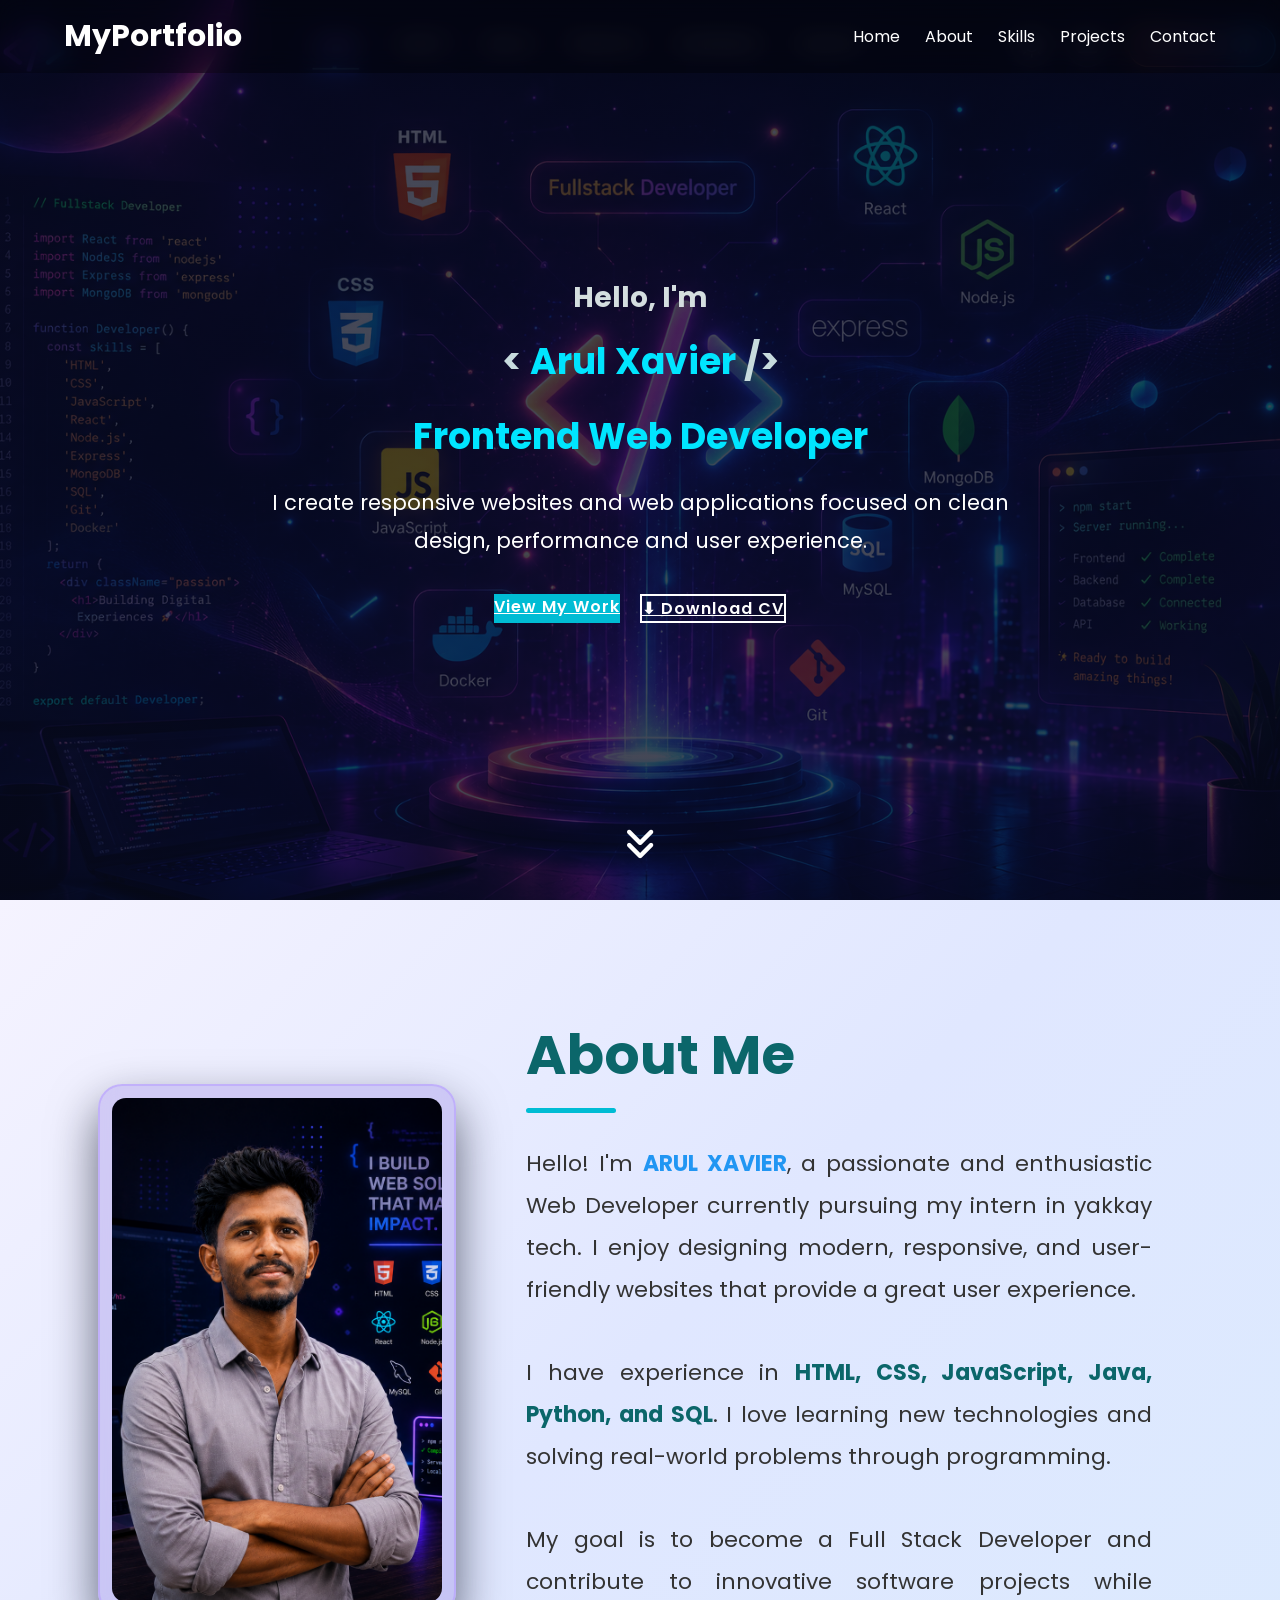
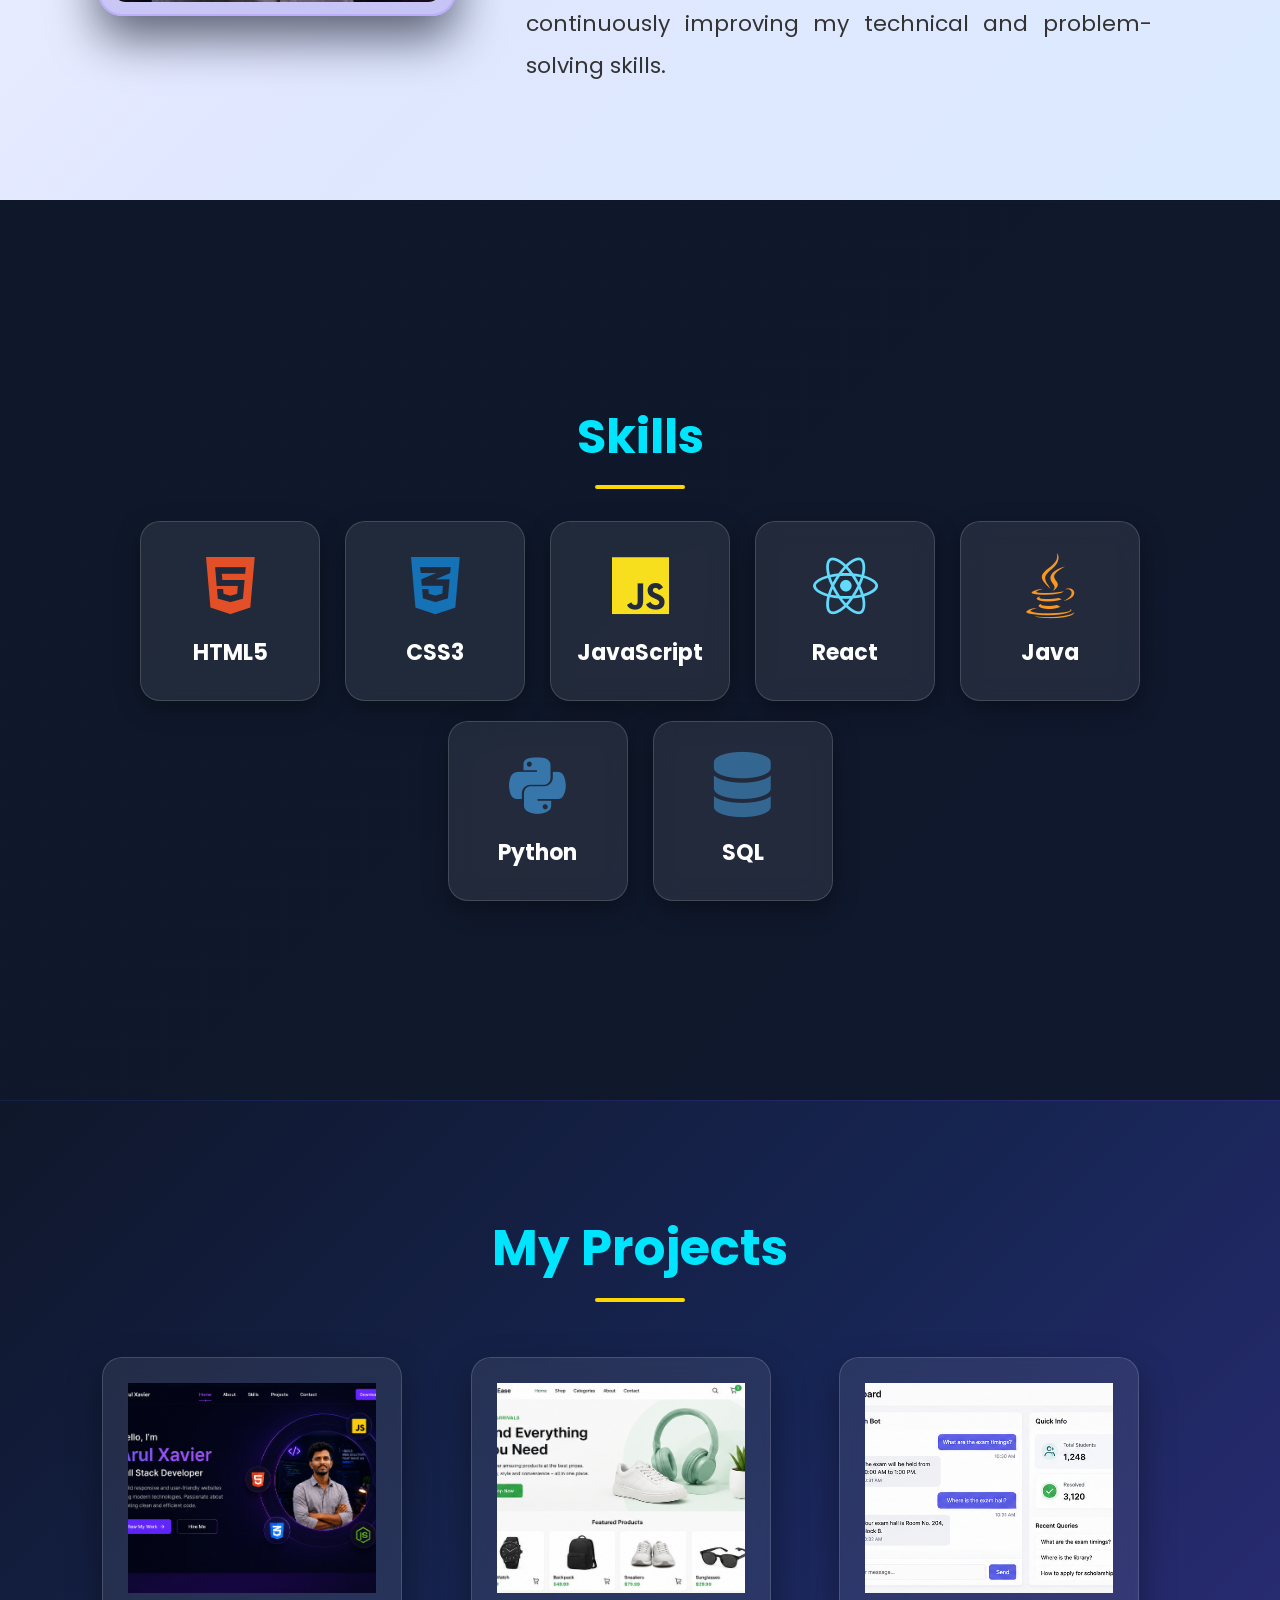
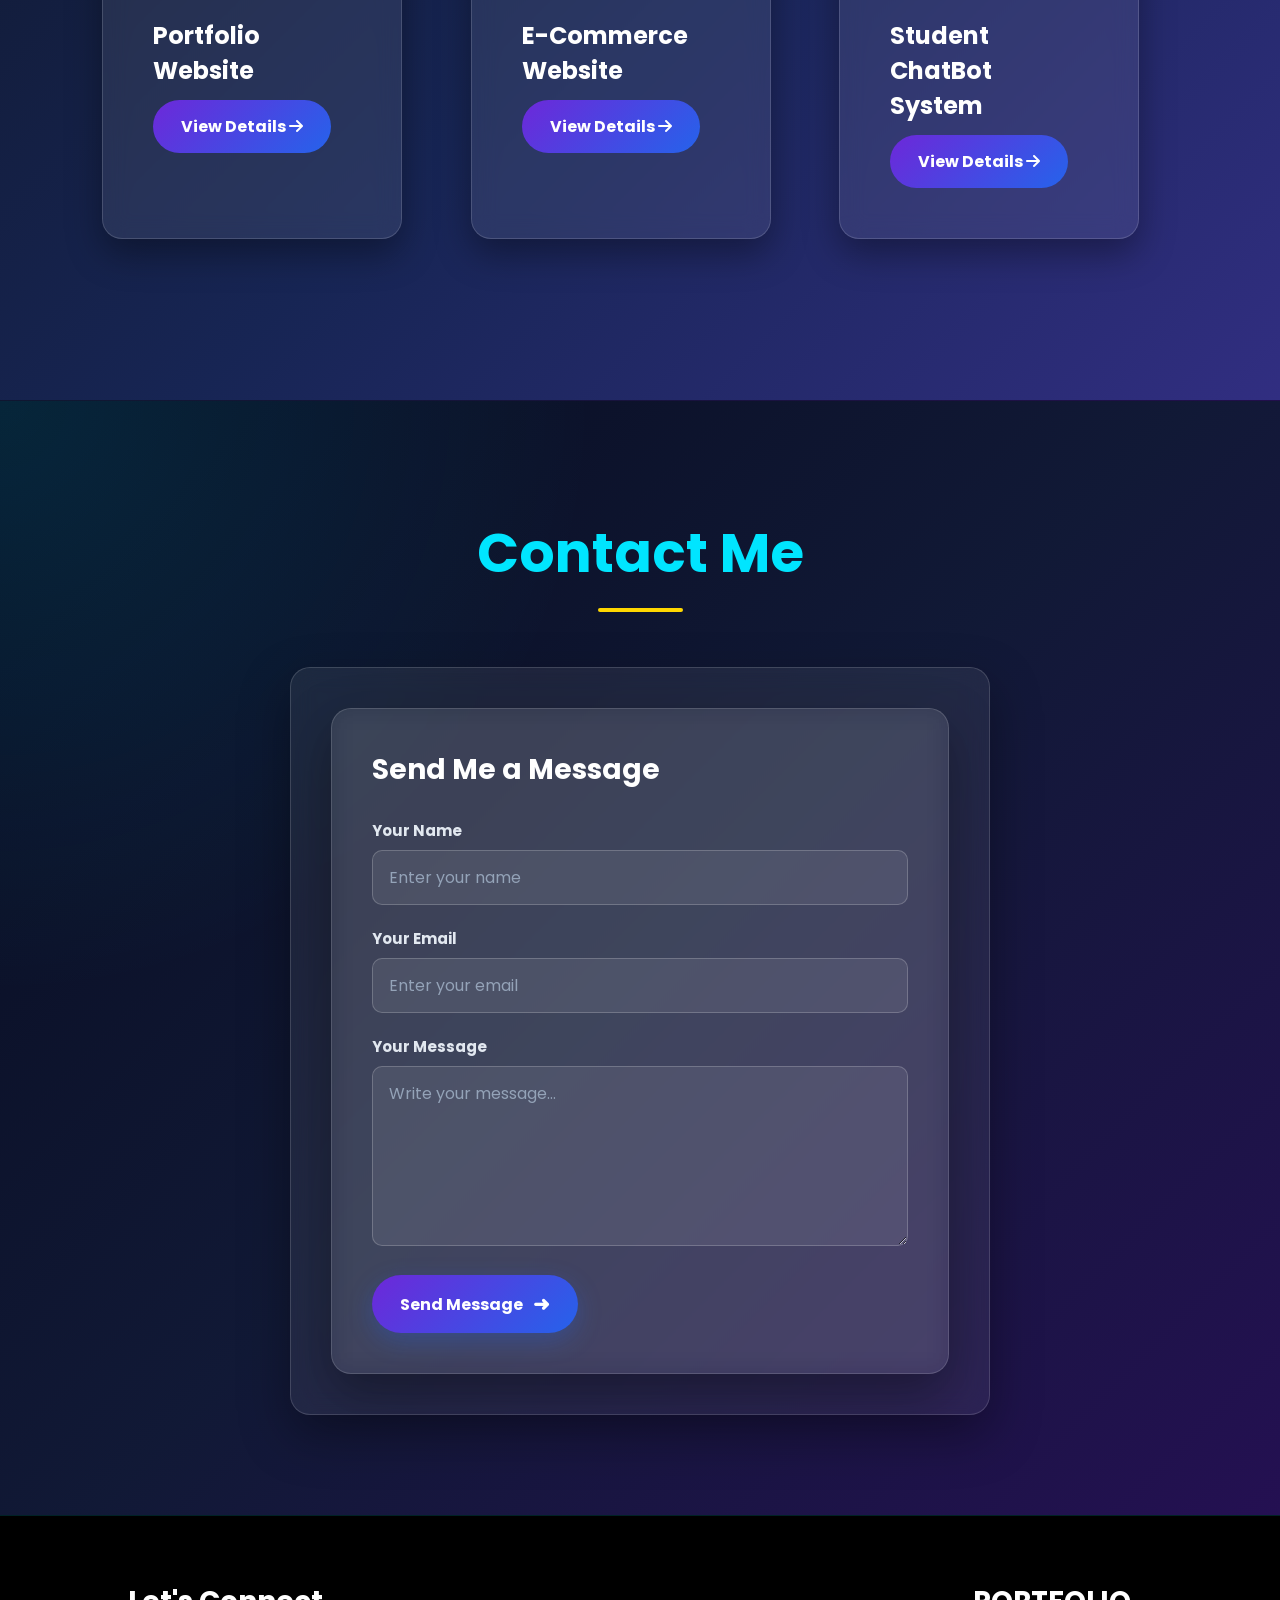
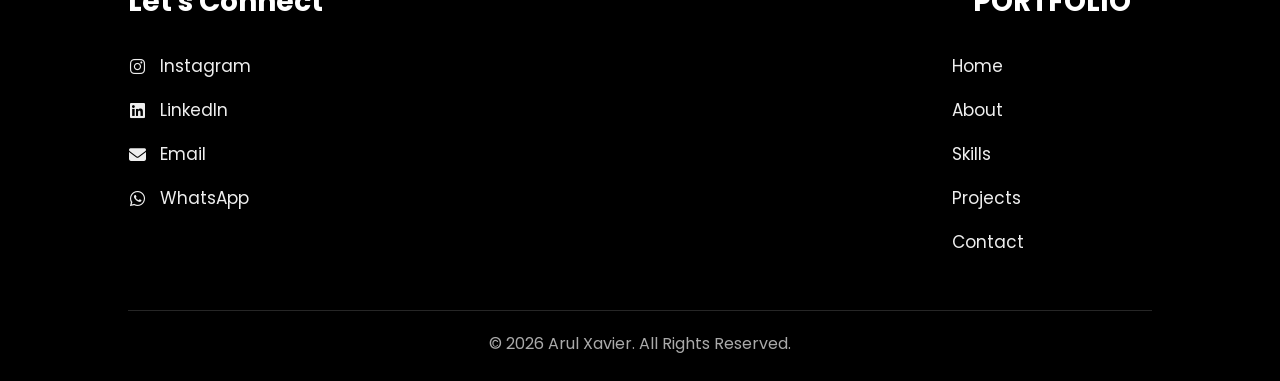
==== index.html @ b2070d29 "Update portfolio pages and homepage" ====
<!DOCTYPE html>
<html lang="en">
<head>
    <meta charset="UTF-8">
    <meta name="viewport" content="width=device-width, initial-scale=1.0">
    <title>My Portfolio</title>
    <link rel="stylesheet" href="style.css">
    <link rel="preconnect" href="https://fonts.googleapis.com">
<link rel="preconnect" href="https://fonts.gstatic.com" crossorigin>

<link href="https://fonts.googleapis.com/css2?family=Poppins:wght@300;400;500;600;700&display=swap" rel="stylesheet">
<link rel="stylesheet"
href="https://cdnjs.cloudflare.com/ajax/libs/font-awesome/6.6.0/css/all.min.css">
<link rel="stylesheet"
href="https://cdnjs.cloudflare.com/ajax/libs/font-awesome/6.6.0/css/all.min.css">
</head>
<body>

    <!-- Navigation -->
    <header>
        <nav>
            <h2 class="logo">MyPortfolio</h2>
            <button class="menu-toggle" type="button" aria-label="Open navigation menu" aria-expanded="false" aria-controls="nav-menu">
                <span></span><span></span><span></span>
            </button>
            <ul id="nav-menu">
                <li><a href="#home">Home</a></li>
                <li><a href="#about">About</a></li>
                <li><a href="#skills">Skills</a></li>
                <li><a href="#projects">Projects</a></li>
                <li><a href="#contact">Contact</a></li>
            </ul> </nav>
    
    </header>

    <!-- Home -->
    <section id="home" class="hero">
        <div class="hero-text">
            <h4> Hello, I'm</h4>

<h2 class="logo">
    <span>&lt;</span> Arul Xavier <span>/&gt;</span>
</h2>

<h2>
Frontend Web Developer
</h2>

<p class="description">
I create responsive websites and web applications
focused on clean design, performance and user
experience.
</p>
            
            <div class="hero-actions">
                <a href="#projects" class="btn">View My Work</a>

             <a href="resume.pdf" class="btn btn-outline" download="ARULRESUME.pdf">
    ⬇ Download CV
</a>
            <!-- <i class="fa-solid fa-download"></i> Download CV -->
            </div>
        </div>
    <!-- <div class="hero-image">
        <div class="profile-card">
            <img src="images/web profile.png.png" alt="Portrait of Arul Xavier A">
        </div> -->
          <!-- <div class="social-icons">
            <a href="#">GitHub</a>
            <a href="#">LinkedIn</a>
            <a href="#">Email</a>
        </div> -->
    </div>
    <div class="scroll">
<i class="fa-solid fa-angles-down"></i>
</div>
    </section>

    <!-- About -->
    <section id="about" class="about">

    <div class="about-container">

        <div class="about-image">
            <div class="profile-card">
                <img src="images/webprofile.png" alt="Portrait of Arul Xavier A">
            </div>
        </div>

        <div class="about-content">

            <h2>About Me</h2>

            <p>
                Hello! I'm <strong>ARUL XAVIER</strong>, a passionate and enthusiastic
                Web Developer currently pursuing my intern in yakkay tech. I enjoy designing
                modern, responsive, and user-friendly websites that provide a
                great user experience.

                <br><br>

                I have experience in <span>HTML, CSS, JavaScript, Java, Python,
                and SQL</span>. I love learning new technologies and solving
                real-world problems through programming.

                <br><br>

                My goal is to become a Full Stack Developer and contribute to
                innovative software projects while continuously improving my
                technical and problem-solving skills.
            </p>

        </div>

    </div>

</section>

    <!-- Skills -->
    <section id="skills" class="section">
        <h2>Skills</h2>
        <div class="cards">

    <div class="card">
        <i class="fa-brands fa-html5"></i>
        <h3>HTML5</h3>
    </div>

    <div class="card">
        <i class="fa-brands fa-css3-alt"></i>
        <h3>CSS3</h3>
    </div>

    <div class="card">
        <i class="fa-brands fa-js"></i>
        <h3>JavaScript</h3>
    </div>

    <div class="card">
        <i class="fa-brands fa-react"></i>
        <h3>React</h3>
    </div>

    <div class="card">
        <i class="fa-brands fa-java"></i>
        <h3>Java</h3>
    </div>

    <div class="card">
        <i class="fa-brands fa-python"></i>
        <h3>Python</h3>
    </div>

    <div class="card">
        <i class="fa-solid fa-database"></i>
        <h3>SQL</h3>
    </div>

</div>
    </section>

    <!-- ==========================
     PROJECTS SECTION
========================== -->

<section id="projects" class="projects-section">

    <div class="projects-heading">
        <h2>My Projects</h2>

        <!-- <p>
            Here are some of the projects I have created while
            developing my technical and problem-solving skills.
        </p> -->
    </div>


    <div class="project-container">


        <!-- ==================
             PROJECT 1
        =================== -->

        <div class="project-card">

            <div class="project-image">
                <img src="images/portfolio.png"
                     alt="Portfolio Website">
            </div>

            <div class="project-content">

                <h3>Portfolio Website</h3>

                <!-- <p>
                    A modern responsive personal portfolio
                    website designed to showcase my skills,
                    projects and professional profile.
                </p>

                <div class="project-tech">
                    <span>HTML</span>
                    <span>CSS</span>
                    <span>JavaScript</span>
                    <span>React</span>
                </div> -->

                <a href="projectportfolio.html" class="project-btn">
                    View Details
                    <i class="fa-solid fa-arrow-right"></i>
                </a>

            </div>

        </div>


        <!-- ==================
             PROJECT 2
        =================== -->

        <div class="project-card">

            <div class="project-image">
                <img src="images/ecommerce.png"
                     alt="E-Commerce Website">
            </div>

            <div class="project-content">

                <h3>E-Commerce Website</h3>

                <!-- <p>
                    A responsive online shopping website
                    with product listings, shopping cart
                    functionality and a modern interface.
                </p>

                <div class="project-tech">
                    <span>HTML</span>
                    <span>CSS</span>
                    <span>JavaScript</span>
                    <span>React</span>
                </div> -->

                <a href="projectecommerce.html" class="project-btn">
                    View Details
                    <i class="fa-solid fa-arrow-right"></i>
                </a>

            </div>

        </div>


        <!-- ==================
             PROJECT 3
        =================== -->

        <div class="project-card">

            <div class="project-image">
                <img src="images/studentbot.png"
                     alt="Student ChatBot System">
            </div>

            <div class="project-content">

                <h3>Student ChatBot System</h3>

                <!-- <p>
                    A chatbot system designed to help students
                    quickly access academic information and
                    frequently asked questions.
                </p>

                <div class="project-tech">
                    <span>Java</span>
                    <span>Python</span>
                    <span>SQL</span>
                </div> -->

                <a href="projectstubot.html" class="project-btn">
                    View Details
                    <i class="fa-solid fa-arrow-right"></i>
                </a>

            </div>

        </div>

    </div>

</section>


    <!-- Contact -->
    <!-- ==========================
     CONTACT SECTION
========================== -->

<section id="contact" class="contact-section">

    <div class="contact-heading">

        <h2>Contact Me</h2>

        <!-- <p>
            Have a project idea or want to work together?
            Feel free to send me a message.
        </p> -->

    </div>


    <div class="contact-container">

        <!-- Contact Form -->

        <div class="contact-form">

            <form id="contact-form" class="contact-form" action="https://formspree.io/f/myegwkva" method="POST">

            <h3>Send Me a Message</h3>

            
                <div class="form-group">

                    <label for="name">Your Name</label>

                    <input
                        type="text"
                        id="name"
                        name="name"
                        placeholder="Enter your name"
                        required
                    >

                </div>


                <div class="form-group">

                    <label for="email">Your Email</label>

                    <input
                        type="email"
                        id="email"
                        name="email"
                        placeholder="Enter your email"
                        required
                    >

                </div>


                <div class="form-group">

                    <label for="message">Your Message</label>

                    <textarea
                        id="message"
                        name="message"
                        rows="6"
                        placeholder="Write your message..."
                        required
                    ></textarea>

                </div>


                <button
                    type="submit"
                    class="submit-btn"
                >
                    Send Message
                    <span>➜</span>
                </button>

                <p id="form-status" class="form-status" role="status" aria-live="polite"></p>
            </form>

        </div>


        <!-- Contact Information -->

        <!-- <div class="contact-info">

            <h3>Let's Connect</h3>

            <p>
                I'm always interested in hearing about new
                projects, opportunities and ideas.
            </p>


            <div class="contact-item">

                <div class="contact-icon">
                    ✉
                </div>

                <div>
                    <h4>Email</h4>
                    <a href="mailto:arulx503@gmail.com">
                        arulx503@gmail.com
                    </a>
                </div>

            </div>


            <div class="contact-item">

                <div class="contact-icon">
                    ☎
                </div>

                <div>
                    <h4>Phone</h4>
                    <a href="tel:+916374975254">
                        +91 6374975254
                    </a>
                </div>

            </div>


            <div class="contact-item">

                <div class="contact-icon">
                    📍
                </div>

                <div>
                    <h4>Location</h4>
                    <p>Puducherry, India</p>
                </div>

            </div>


            <div class="contact-social">

                <h4>Follow Me</h4>

                <div class="social-links">

                    <a href="#" aria-label="LinkedIn">
                        LinkedIn
                    </a>

                    <a href="#" aria-label="GitHub">
                        GitHub
                    </a>

                </div> -->

            </div>

        </div>

    </div>

</section>

   <!-- ==========================
     FOOTER
========================== -->

<!-- ==========================
     FOOTER
=========================== -->

<footer class="main-footer">

    <div class="footer-container">

        <!-- Social Links -->

        <div class="footer-column">

            <h2>Let's Connect</h2>

            <a href="https://instagram.com/arul_x_" target="_blank">
                <i class="fa-brands fa-instagram"></i>
                Instagram
            </a>

            <a href="https://linkedin.com/" target="_blank">
                <i class="fa-brands fa-linkedin"></i>
                LinkedIn
            </a>

            <a href="mailto:arulx503@gmail.com">
                <i class="fa-solid fa-envelope"></i>
                Email
            </a>

            <a href="https://wa.me/916374975254" target="_blank">
                <i class="fa-brands fa-whatsapp"></i>
                WhatsApp
            </a>

        </div>


        <!-- Footer Navigation -->

        <div class="footer-column footer-navigation">

            <h2>PORTFOLIO</h2>

            <a href="index.html">
                Home
            </a>

            <a href="index.html#about">
                About
            </a>

            <a href="index.html#skills">
                Skills
            </a>

            <a href="index.html#projects">
                Projects
            </a>

            <a href="index.html#contact">
                Contact
            </a>

        </div>

    </div>


    <!-- Copyright -->

    <div class="footer-bottom">

        <p>
            © 2026 Arul Xavier. All Rights Reserved.
        </p>

    </div>

</footer>

    <script>
        const menuButton = document.querySelector('.menu-toggle');
        const navMenu = document.querySelector('#nav-menu');

        menuButton.addEventListener('click', () => {
            const isOpen = navMenu.classList.toggle('is-open');
            menuButton.classList.toggle('is-open', isOpen);
            menuButton.setAttribute('aria-expanded', isOpen);
            menuButton.setAttribute('aria-label', isOpen ? 'Close navigation menu' : 'Open navigation menu');
        });

        navMenu.querySelectorAll('a').forEach(link => link.addEventListener('click', () => {
            navMenu.classList.remove('is-open');
            menuButton.classList.remove('is-open');
            menuButton.setAttribute('aria-expanded', 'false');
            menuButton.setAttribute('aria-label', 'Open navigation menu');
        }));

        const contactForm = document.querySelector('#contact-form');
        const formStatus = document.querySelector('#form-status');

        contactForm.addEventListener('submit', async (event) => {
            event.preventDefault();
            const submitButton = contactForm.querySelector('button[type="submit"]');
            const originalButtonText = submitButton.innerHTML;
            submitButton.disabled = true;
            submitButton.textContent = 'Sending...';
            formStatus.textContent = '';

            try {
                const response = await fetch(contactForm.action, {
                    method: 'POST',
                    body: new FormData(contactForm),
                    headers: { Accept: 'application/json' }
                });

                if (!response.ok) throw new Error('Message could not be sent.');
                contactForm.reset();
                formStatus.textContent = 'Thanks! Your message has been sent.';
            } catch (error) {
                formStatus.textContent = 'Unable to send your message. Please try again.';
            } finally {
                submitButton.disabled = false;
                submitButton.innerHTML = originalButtonText;
            }
        });
    </script>
    
</body>
</html>
---- style.css ----
* {
    margin: 0;
    padding: 0;
    box-sizing: border-box;
    font-family: 'Poppins', sans-serif;
}

html {
    scroll-behavior: smooth;
}

html,
body{
    width:100%;
    overflow-x:hidden;
}

body{
    background:#f4f4f4;
    color:#4d4b4b;
}

/* =======================
   Navigation
======================= */

header {
    position: fixed;
    width: 100%;
    top: 0;
    z-index: 1000;
    background: rgba(0, 0, 0, .35);
    backdrop-filter: blur(12px);
}

nav {
    width: min(90%, 1200px);
    min-height: 72px;
    margin: auto;
    padding: 14px 0;
    display: flex;
    justify-content: space-between;
    align-items: center;
    gap: 24px;
}

.logo{
    font-size:30px;
    color:white;
    font-weight:700;
}

.logo span{
    color:#c7dbdd;
}

nav ul {
    list-style: none;
    display: flex;
    flex-wrap: wrap;
    justify-content: flex-end;
    gap: 10px 25px;
}
/* nav ul li a{

position:relative;

}
nav ul li a::after{

content:"";

position:absolute;

bottom:-5px;

left:0;

width:0;

height:2px;

background:#00E5FF;

transition:.3s;

}nav ul li a:hover::after{

width:100%;

} */

 nav ul li a {
    color: white;
    text-decoration: none;
    transition: .3s;
}

nav ul li a:hover {
    color: #12cae2;
} 

.menu-toggle {
    display: none;
    border: 0;
    background: transparent;
    cursor: pointer;
    padding: 8px;
}

.menu-toggle span {
    display: block;
    width: 25px;
    height: 2px;
    margin: 5px;
    background: white;
    transition: .3s;
}

/* =======================
   Hero Section
======================= */

/* .hero {
    min-height: 100vh;
    display: flex;
    justify-content: space-between;
    align-items: center;
    gap: clamp(36px, 7vw, 100px);
    padding: 120px 10% 70px;
    background: linear-gradient(135deg, #090b2c,#1b1f5d,#512b88,#8b5cf6);
    color: white;
} */
 .hero{
    min-height:100vh;
    display:flex;
    justify-content:center;
    align-items:center;
    text-align:center;
    padding:120px 10%;
    color:white;

    background:
        linear-gradient(rgba(7,11,31,.75), rgba(7,11,31,.75)),
        url("images/codingbg.png");

    background-size:cover;
    background-position:center;
    background-repeat:no-repeat;
}

.hero-text {
    max-width:900px;
    margin:auto;
}

.hero h4{
    font-size:28px;
    margin-bottom:15px;
    color:#d4dedf;
}

.hero h1{
    font-size:72px;
    font-weight:700;
     line-height:1.2;
    margin-bottom:15px;
}

.hero h1 span{
    color:#FFD700;
}

.hero h2{
    font-size:36px;
    margin-bottom:20px;
    color:#00E5FF;
}

.description{
     max-width:750px;
    margin:auto;
    font-size:21px;
    line-height:1.8;
    margin-bottom:35px;
}
.hero-actions{
    display:flex;
    justify-content:center;
    gap:20px;
    flex-wrap:wrap;
}

@media (max-width:768px){

.hero{
    padding:120px 8% 70px;
}

.hero h1{
    font-size:52px;
}

.hero h2{
    font-size:28px;
}

.description{
    font-size:18px;
    max-width:600px;
}

}
@media (max-width:480px){

.hero{
    min-height:100vh;
    padding:110px 20px 50px;
    text-align:center;
}

.hero-text{
    width:100%;
}

.hero h4{
    font-size:18px;
}

.hero h1{
    font-size:38px;
    line-height:1.3;
}

.hero h2{
    font-size:22px;
}

.description{
    font-size:16px;
    line-height:1.7;
    margin-bottom:30px;
}

.hero-actions{
    flex-direction:column;
    align-items:center;
    gap:15px;
}

.hero-actions .btn{
    width:220px;
    text-align:center;
}

}
@media (max-width:360px){

.hero h1{
    font-size:32px;
}

.hero h2{
    font-size:20px;
}

.description{
    font-size:15px;
}

.hero-actions .btn{
    width:200px;
    font-size:15px;
    padding:12px 18px;
}

}
/* =======================
   Buttons
======================= */

.hero-actions{
    display:flex;
    justify-content:center;
    gap:20px;
    flex-wrap:wrap;
    margin-top:30px;
}
.btn{

background:#00BCD4;

color:white;

border:none;

font-weight:600;

letter-spacing:1px;

}

.btn:hover{

background:#00E5FF;

transform:translateY(-6px);

box-shadow:0 15px 30px rgba(0,229,255,.4);

}

.btn-outline {
    background: transparent;
    border: 2px solid white;
    color: white;
}

.btn-outline:hover {
    background: white;
    color: #0b666a;
}

/* =======================
   Hero Image
======================= */
 
.hero-image {
    flex: 1 1 360px;
    display: flex;
    flex-direction: column;
    justify-content: center;
    align-items: center;
    gap: 24px;
}

.profile-card {
    width: min(420px, 34vw);
    aspect-ratio: 1;
    padding: 12px;
    border-radius: 24px;
    background: rgba(255, 255, 255, .3);
    border: 2px solid rgba(255, 255, 255, .08);
    box-shadow: 0 20px 40px rgba(0, 0, 0, .4);
    animation: float 4s ease-in-out infinite;
    backdrop-filter:blur(10px);
}

/* Taller portrait cards on desktop; mobile keeps the original square layout. */
@media (min-width: 769px) {
    .profile-card {
        width: min(420px, 31vw);
        aspect-ratio: 4 / 5;
        background: rgba(104, 75, 210, .22);
        border-color: rgba(179, 151, 255, .5);
        box-shadow: 0 22px 48px rgba(3, 6, 24, .6);
    }

    .about .about-image .profile-card {
        width: min(370px, 28vw);
        margin-left: -30px;
    }
}

.hero-image img {
    width: 100%;
    height: 100%;
    display: block;
    object-fit: cover;
    border-radius: 14px;
    transition: .4s;
}

.hero-image img:hover {
    transform: scale(1.03);
}

@keyframes float {

    0%,
    100% {
        transform: translateY(0);
    }

    50% {
        transform: translateY(-12px);
    }
}

/* =======================
   Social Icons
======================= */

.social-icons {
    display: flex;
    flex-wrap: wrap;
    justify-content: center;
    gap: 16px 25px;
}

.social-icons a {
    color: white;
    text-decoration: none;
    font-weight: bold;
}

.social-icons a:hover {
    color: #ffd700;
}

/* =======================
   Sections
======================= */

/* .section {
    width: min(80%, 1100px);
    min-height: 100vh;
    margin: auto;
    padding: 90px 0;
    display: flex;
    flex-direction: column;
    justify-content: center;
    align-items: center;
    text-align: center;
} */
 .section{
    width:100%;
    min-height:100vh;
    padding:90px 8%;
    display:flex;
    flex-direction:column;
    justify-content:center;
    align-items:center;
    text-align:center;
}
#skills,
#projects,
#contact {
    border-top: 1px solid rgba(0, 0, 0, 0.08);
}

/* .section h2 {
    margin-bottom: 30px;
    color: #2196f3;
    font-size: clamp(30px, 4vw, 36px);
} */
 .section h2 {
    font-size: 48px;
    color: #0B666A;
    margin-bottom: 20px;
    position: relative;
}

.section h2::after {
    content: "";
    width: 80px;
    height: 4px;
    background: #00BCD4;
    margin: 12px auto 0;
    display: block;
    border-radius: 10px;
}

.section>p {
    max-width: 750px;
    line-height: 1.7;
}
.scroll{

position:absolute;

bottom:30px;

left:50%;

transform:translateX(-50%);

font-size:35px;

color:white;

animation:move 2s infinite;

}

@keyframes move{

50%{

transform:translate(-50%,10px);

}

}

/* ===========================
        ABOUT SECTION
=========================== */
.about,
#skills,
#projects,
#contact{
    width:100%;
    overflow:hidden;
}
.about{
    min-height:100vh;
    background:linear-gradient(135deg,#f5f3ff,#e0e7ff,#dbeafe);
    display:flex;
    justify-content:center;
    align-items:center;
    padding:100px 10%;
}

.about-container{
    display:flex;
    gap:70px;
}
.about-container{
    display:flex;
    align-items:center;
    justify-content:space-between;
    gap:70px;
    max-width:1200px;
    width:100%;
}

.about-image .profile-card{
    width:min(300px, 80vw);
}

.about-image .profile-card img{
    width:100%;
    height:120%;
    display:block;
    object-fit:cover;
    border-radius:14px;
    transition:.4s;
}

.about-image .profile-card img:hover{
    transform:scale(1.05);
}

.about-content{
    flex:1;
}

.about-content h2{
    font-size:55px;
    color:#0B666A;
    margin-bottom:30px;
    position:relative;
}

.about-content h2::after{
    content:"";
    width:90px;
    height:5px;
    background:#00BCD4;
    display:block;
    margin-top:12px;
    border-radius:10px;
}

.about-content p{
    font-size:22px;
    line-height:1.9;
    color:#333;
    text-align:justify;
}

.about-content span{
    color:#0B666A;
    font-weight:bold;
}

.about-content strong{
    color:#2196F3;
}

@media(max-width:768px){

.about-container{
    flex-direction:column;
    text-align:center;
}

.about-image .profile-card{
    width:min(270px, 80vw);
}

.about-content h2{
    font-size:42px;
}

.about-content p{
    font-size:18px;
    text-align:center;
}

}
/* =======================
   Skills
======================= */
#skills{
    background:
        linear-gradient(rgba(15,23,42,.95),rgba(15,23,42,.95)),
        linear-gradient(rgba(255,255,255,.05) 1px, transparent 1px),
        linear-gradient(90deg, rgba(255,255,255,.05) 1px, transparent 1px),
        linear-gradient(135deg,#0F172A,#1E293B,#312E81);

    background-size:
        cover,
        40px 40px,
        40px 40px,
        cover;
}
#skills h2{
    color:#00E5FF;
    font-size:48px;
    margin-bottom:20px;
}

#skills h2::after{
    content:"";
    width:90px;
    height:4px;
    background:#FFD700;
    display:block;
    margin:12px auto;
    border-radius:10px;
}
.cards {
    display: flex;
    justify-content: center;
    flex-wrap: wrap;
    gap: 20px 25px;
}

.card{
    width:180px;
    height:180px;
    background:rgba(255,255,255,0.08);
    backdrop-filter:blur(12px);
    border:1px solid rgba(255,255,255,0.15);
    border-radius:20px;
    display:flex;
    flex-direction:column;
    justify-content:center;
    align-items:center;
    transition:.4s;
    box-shadow:0 8px 25px rgba(0,0,0,.35);
}

.card i{
    font-size:65px;
    margin-bottom:18px;
}

.card h3{
    font-size:22px;
    color:white;
}

.fa-html5{
    color:#E34F26;
}

.fa-css3-alt{
    color:#1572B6;
}

.fa-js{
    color:#F7DF1E;
}

.fa-react{
    color:#61DAFB;
}

.fa-java{
    color:#f89820;
}

.fa-python{
    color:#3776AB;
}

.fa-database{
    color:#336791;
}

.card:hover{
    transform:translateY(-12px);
    background:#00BCD4;
    color:white;
    box-shadow:0 20px 40px rgba(0,229,255,.4);
}
/* =======================
   Projects
======================= */

.project-container {
    display: flex;
    justify-content: center;
    flex-wrap: wrap;
    gap: 20px 25px;
}

.project-card {
    width: min(300px, 100%);
    padding: 25px;
    background: white;
    border-radius: 10px;
    box-shadow: 0 5px 15px rgba(0, 0, 0, .1);
    transition: .3s;
}

.project-card:hover {
    transform: scale(1.04);
}

/* ==========================
   PROJECTS SECTION
========================== */

.projects-section {
    width: 100%;
    min-height: 100vh;
    padding: 110px 8%;
    background: linear-gradient(
        135deg,
        #0f172a,
        #172554,
        #312e81
    );
    color: white;
}


/* Heading */

.projects-heading {
    max-width: 750px;
    margin: 0 auto 55px;
    text-align: center;
}

.projects-heading h2 {
    font-size: 50px;
    color: #00e5ff;
    margin-bottom: 15px;
}

.projects-heading h2::after {
    content: "";
    display: block;
    width: 90px;
    height: 4px;
    background: #ffd700;
    margin: 12px auto;
    border-radius: 10px;
}

.projects-heading p {
    color: #cbd5e1;
    font-size: 18px;
    line-height: 1.8;
}


/* Project container */

.project-container {
    width: 100%;
    max-width: 1200px;
    margin: auto;

    display: grid;
    grid-template-columns: repeat(3, 1fr);

    gap: 30px;
}


/* Project Card */

.project-card {
    background: rgba(255, 255, 255, 0.08);

    border: 1px solid rgba(255, 255, 255, 0.15);

    border-radius: 20px;

    overflow: hidden;

    backdrop-filter: blur(12px);

    box-shadow:
        0 15px 35px rgba(0, 0, 0, 0.35);

    transition: 0.4s;
}

.project-card:hover {
    transform: translateY(-10px);

    border-color: #00e5ff;

    box-shadow:
        0 20px 45px rgba(0, 229, 255, 0.25);
}


/* Project Image */

.project-image {
    width: 100%;
    height: 210px;

    overflow: hidden;

    background: #070b1f;
}

.project-image img {
    width: 100%;
    height: 100%;

    display: block;

    object-fit: cover;

    transition: 0.5s;
}

.project-card:hover .project-image img {
    transform: scale(1.05);
}


/* Project Content */

.project-content {
    padding: 25px;
}

.project-content h3 {
    font-size: 24px;
    margin-bottom: 12px;
    color: white;
}

.project-content p {
    color: #cbd5e1;

    font-size: 15px;

    line-height: 1.7;

    margin-bottom: 18px;
}


/* Technology */

.project-tech {
    display: flex;
    flex-wrap: wrap;
    gap: 8px;

    margin-bottom: 22px;
}

.project-tech span {
    padding: 6px 12px;

    border-radius: 20px;

    background: rgba(0, 229, 255, 0.1);

    border: 1px solid rgba(0, 229, 255, 0.3);

    color: #00e5ff;

    font-size: 13px;

    font-weight: bold;
}


/* Details Button */

.details-btn {
    border: none;

    padding: 11px 20px;

    border-radius: 30px;

    background: #00bcd4;

    color: white;

    font-size: 15px;

    font-weight: bold;

    cursor: pointer;

    transition: 0.3s;

    display: inline-flex;

    align-items: center;

    gap: 8px;
}

.details-btn:hover {
    background: #00e5ff;

    transform: translateY(-3px);

    box-shadow:
        0 8px 20px rgba(0, 229, 255, 0.3);
}

/* ==========================
   PROJECT DETAILS POPUP
========================== */

.project-modal {
    display: none;

    position: fixed;

    inset: 0;

    z-index: 2000;

    background: rgba(0, 0, 0, 0.75);

    backdrop-filter: blur(8px);

    justify-content: center;

    align-items: center;

    padding: 20px;
}


/* Show popup */

.project-modal.active {
    display: flex;
}


/* Popup box */

.modal-content {
    position: relative;

    width: min(750px, 95%);

    max-height: 90vh;

    overflow-y: auto;

    background: #111827;

    color: white;

    border: 1px solid rgba(0, 229, 255, 0.3);

    border-radius: 20px;

    padding: 40px;

    box-shadow:
        0 25px 70px rgba(0, 0, 0, 0.6);

    animation: modalOpen 0.3s ease;
}


/* Animation */

@keyframes modalOpen {

    from {
        opacity: 0;
        transform: translateY(30px) scale(0.95);
    }

    to {
        opacity: 1;
        transform: translateY(0) scale(1);
    }

}


/* Close button */

.close-modal {
    position: absolute;

    top: 15px;
    right: 20px;

    width: 40px;
    height: 40px;

    border: none;

    border-radius: 50%;

    background: rgba(255, 255, 255, 0.1);

    color: white;

    font-size: 28px;

    cursor: pointer;

    transition: 0.3s;
}

.close-modal:hover {
    background: #ef4444;

    transform: rotate(90deg);
}


/* Modal heading */

.modal-content h2 {
    color: #00e5ff;

    font-size: 35px;

    margin-bottom: 20px;
}


/* Modal paragraphs */

.modal-content p {
    color: #cbd5e1;

    font-size: 17px;

    line-height: 1.8;

    margin-bottom: 20px;
}


/* Modal list */

.modal-content ul {
    margin: 15px 0 25px 20px;

    color: #cbd5e1;
}

.modal-content li {
    margin-bottom: 10px;
}


/* Modal technologies */

.modal-tech {
    display: flex;

    flex-wrap: wrap;

    gap: 10px;

    margin: 20px 0;
}

.modal-tech span {
    padding: 8px 15px;

    border-radius: 20px;

    background: #172554;

    border: 1px solid #00bcd4;

    color: #00e5ff;
}

/* ==========================
   PROJECT MOBILE
========================== */

@media (max-width: 900px) {

    .project-container {
        grid-template-columns: repeat(2, 1fr);
    }

}


@media (max-width: 600px) {

    .projects-section {
        width: 100%;
        padding: 90px 6%;
    }

    .projects-heading h2 {
        font-size: 38px;
    }

    .projects-heading p {
        font-size: 16px;
    }

    .project-container {
        grid-template-columns: 1fr;
    }

    .project-image {
        height: 200px;
    }

    .modal-content {
        width: 95%;
        padding: 30px 20px;
    }

    .modal-content h2 {
        font-size: 27px;
    }

    .modal-content p {
        font-size: 15px;
    }

}

/* =======================
   Contact
======================= */

#contact a {
    text-decoration: none;
    color: #2196f3;
    font-weight: bold;
}

footer {
    background: #222;
    color: white;
    text-align: center;
    padding: 20px;
}

/* ==========================
   CONTACT SECTION
========================== */

.contact-section {
    width: 100%;
    min-height: 100vh;

    padding: 110px 8% 100px;

    background:
        radial-gradient(
            circle at top left,
            rgba(0, 229, 255, 0.12),
            transparent 35%
        ),
        linear-gradient(
            135deg,
            #070b1f,
            #111936,
            #241052
        );

    color: white;
}


/* Contact Heading */

.contact-heading {
    max-width: 750px;
    margin: 0 auto 55px;

    text-align: center;
}

.contact-heading h2 {
    font-size: clamp(40px, 5vw, 55px);

    color: #00e5ff;

    margin-bottom: 18px;
}

.contact-heading h2::after {
    content: "";

    display: block;

    width: 85px;
    height: 4px;

    background: #ffd700;

    margin: 14px auto;

    border-radius: 10px;
}

.contact-heading p {
    color: #cbd5e1;

    font-size: 18px;

    line-height: 1.8;
}


/* Contact Container */

.contact-container {
    width: 100%;
    max-width: 750px;
    margin: 0 auto;

    display: flex;
    justify-content: center;
    align-items: center;
}


/* ==========================
   CONTACT FORM
========================== */

.contact-form {
    width: 100%;
    max-width: 700px;

    margin: 0 auto;

    padding: 40px;

    background: rgba(255, 255, 255, 0.07);

    border: 1px solid rgba(255, 255, 255, 0.15);

    border-radius: 20px;

    backdrop-filter: blur(12px);

    box-shadow: 0 20px 50px rgba(0, 0, 0, 0.35);
}

.contact-form h3 {
    font-size: 28px;

    margin-bottom: 28px;

    color: white;
}


/* Form Group */

.form-group {
    margin-bottom: 22px;
}

.form-group label {
    display: block;

    margin-bottom: 8px;

    color: #e2e8f0;

    font-size: 15px;

    font-weight: bold;
}


/* Input */

.form-group input,
.form-group textarea {
    width: 100%;

    padding: 14px 16px;

    border: 1px solid rgba(255, 255, 255, 0.2);

    border-radius: 10px;

    outline: none;

    background: rgba(255, 255, 255, 0.08);

    color: white;

    font-size: 16px;

    transition: 0.3s;
}


/* Placeholder */

.form-group input::placeholder,
.form-group textarea::placeholder {
    color: #94a3b8;
}


/* Focus */

.form-group input:focus,
.form-group textarea:focus {
    border-color: #00e5ff;

    background: rgba(0, 229, 255, 0.05);

    box-shadow:
        0 0 0 3px rgba(0, 229, 255, 0.1);
}


/* Textarea */

.form-group textarea {
    resize: vertical;

    min-height: 150px;
}


/* Submit Button */

.submit-btn {
    border: none;

    padding: 14px 28px;

    border-radius: 30px;

    background: linear-gradient(
        135deg,
        #6d28d9,
        #2563eb
    );

    color: white;

    font-size: 16px;

    font-weight: bold;

    cursor: pointer;

    display: inline-flex;

    align-items: center;

    gap: 10px;

    transition: 0.3s;

    box-shadow:
        0 8px 25px rgba(37, 99, 235, 0.3);
}

.submit-btn:hover {
    transform: translateY(-4px);

    box-shadow:
        0 12px 30px rgba(37, 99, 235, 0.45);
}

.submit-btn span {
    font-size: 20px;
}


/* ==========================
   CONTACT INFORMATION
========================== */

.contact-info {
    padding: 35px;

    border-radius: 20px;

    background:
        linear-gradient(
            145deg,
            rgba(124, 58, 237, 0.25),
            rgba(0, 229, 255, 0.08)
        );

    border: 1px solid rgba(255, 255, 255, 0.15);

    backdrop-filter: blur(12px);

    box-shadow:
        0 20px 50px rgba(0, 0, 0, 0.35);
}

.contact-info > h3 {
    font-size: 28px;

    margin-bottom: 15px;

    color: #00e5ff;
}

.contact-info > p {
    color: #cbd5e1;

    line-height: 1.7;

    margin-bottom: 30px;
}


/* Contact Item */

.contact-item {
    display: flex;

    align-items: center;

    gap: 15px;

    margin-bottom: 25px;
}

.contact-icon {
    min-width: 48px;
    height: 48px;

    display: flex;

    justify-content: center;
    align-items: center;

    border-radius: 12px;

    background: rgba(0, 229, 255, 0.1);

    border: 1px solid rgba(0, 229, 255, 0.25);

    font-size: 21px;
}

.contact-item h4 {
    color: white;

    margin-bottom: 4px;
}

.contact-item p,
.contact-item a {
    color: #cbd5e1;

    text-decoration: none;

    font-size: 15px;
}

.contact-item a:hover {
    color: #00e5ff;
}


/* Social */

.contact-social {
    margin-top: 35px;

    padding-top: 25px;

    border-top: 1px solid rgba(255, 255, 255, 0.15);
}

.contact-social h4 {
    margin-bottom: 15px;
}

.social-links {
    display: flex;

    gap: 12px;
}

.social-links a {
    padding: 9px 17px;

    border-radius: 20px;

    background: rgba(255, 255, 255, 0.08);

    border: 1px solid rgba(255, 255, 255, 0.15);

    color: white;

    text-decoration: none;

    font-weight: bold;

    transition: 0.3s;
}

.social-links a:hover {
    background: #00bcd4;

    transform: translateY(-3px);
}

/* ==========================
   CONTACT RESPONSIVE
========================== */

@media (max-width: 800px) {

    .contact-section {
        padding: 100px 6% 70px;
    }

    .contact-container {
        grid-template-columns: 1fr;

        gap: 25px;
    }

    .contact-form,
    .contact-info {
        padding: 25px;
    }

}


@media (max-width: 450px) {

    .contact-section {
        padding-left: 5%;
        padding-right: 5%;
    }

    .contact-heading h2 {
        font-size: 38px;
    }

    .contact-heading p {
        font-size: 15px;
    }

    .contact-form h3,
    .contact-info > h3 {
        font-size: 23px;
    }

    .form-group input,
    .form-group textarea {
        font-size: 15px;
    }

    .submit-btn {
        width: 100%;

        justify-content: center;
    }

    .social-links {
        flex-wrap: wrap;
    }

}

/* ==========================
   FOOTER
========================== */

footer {
    width: 100%;

    background: #050816;

    color: white;

    text-align: center;

    padding: 50px 7% 25px;

    border-top: 1px solid rgba(0, 229, 255, 0.15);
}

.footer-container {
    max-width: 1000px;

    margin: auto;
}

.footer-container h3 {
    font-size: 28px;

    color: #00e5ff;

    margin-bottom: 12px;
}

.footer-container > p {
    max-width: 600px;

    margin: auto;

    color: #94a3b8;

    line-height: 1.7;
}

.footer-contact {
    display: flex;

    justify-content: center;

    flex-wrap: wrap;

    gap: 20px;

    margin: 25px 0;
}

.footer-contact a,
.footer-contact span {
    color: #cbd5e1;

    text-decoration: none;

    font-size: 14px;
}

.footer-contact a:hover {
    color: #00e5ff;
}

.footer-social {
    display: flex;

    justify-content: center;

    gap: 15px;
}

.footer-social a {
    color: white;

    text-decoration: none;

    padding: 8px 16px;

    border: 1px solid rgba(255, 255, 255, 0.15);

    border-radius: 20px;

    transition: 0.3s;
}

.footer-social a:hover {
    background: #6d28d9;

    transform: translateY(-3px);
}

.footer-line {
    width: 100%;

    height: 1px;

    background: rgba(255, 255, 255, 0.1);

    margin: 30px 0 20px;
}

.footer-container .copyright {
    color: #64748b;

    font-size: 14px;
}

/* =======================
   Responsive
======================= */

@media (max-width:900px) {

    .hero {
        padding: 130px 8% 70px;
        gap: 42px;
    }

    .profile-card {
        width: min(360px, 38vw);
    }
}

@media (max-width:700px) {

    nav {
        width: 92%;
        min-height: 68px;
        position: relative;
        flex-direction: row;
        gap: 0;
        padding: 12px 0;
    }

    .menu-toggle {
        display: block;
        margin-left: auto;
    }

    .menu-toggle.is-open span:nth-child(1) {
        transform: translateY(7px) rotate(45deg);
    }

    .menu-toggle.is-open span:nth-child(2) {
        opacity: 0;
    }

    .menu-toggle.is-open span:nth-child(3) {
        transform: translateY(-7px) rotate(-45deg);
    }

    nav ul {
        position: absolute;
        top: 100%;
        left: 0;
        width: 100%;
        max-height: 0;
        overflow: hidden;
        display: flex;
        flex-direction: column;
        flex-wrap: nowrap;
        align-items: center;
        gap: 0;
        padding: 0;
        background: rgba(7, 25, 82, .97);
        transition: max-height .35s ease, padding .35s ease;
    }

    nav ul.is-open {
        max-height: 320px;
        padding: 8px 0 14px;
    }

    nav ul li {
        width: 100%;
        text-align: center;
    }

    nav ul li a {
        display: block;
        padding: 11px;
    }

    .hero {
        min-height: auto;
        flex-direction: column-reverse;
        text-align: center;
        padding: 145px 7% 65px;
    }

    .hero-text {
        max-width: 600px;
    }

    .hero-actions {
        justify-content: center;
    }

    .profile-card {
        width: min(330px, 82vw);
    }

    .section {
        width: 90%;
        min-height: auto;
        padding: 80px 0;
    }
}

@media (max-width:420px) {

    nav ul {
        gap: 7px 13px;
        font-size: 13px;
    }

    .hero {
        padding-top: 150px;
    }

    .hero h1 {
        font-size: 38px;
    }

    .hero h2 {
        font-size: 23px;
    }

    .btn {
        width: 100%;
        padding: 13px 20px;
    }

    .hero-actions {
        width: 100%;
    }

    .profile-card {
        width: min(280px, 86vw);
        padding: 9px;
        border-radius: 19px;
    }

    .social-icons {
        gap: 12px 18px;
        font-size: 14px;
    }

    .card {
        width: min(150px, 100%);
    }
}

/* =================================
   PROJECT DETAILS PAGE
================================= */

.project-details {
    min-height: 100vh;

    padding: 140px 7% 80px;

    background:
        radial-gradient(
            circle at top right,
            rgba(103, 47, 255, 0.25),
            transparent 35%
        ),
        linear-gradient(
            135deg,
            #070b1f,
            #10133a,
            #1b0b3a
        );

    color: white;
}


.project-details-container {

    width: min(1100px, 100%);

    margin: auto;

    text-align: center;
}


/* Back button */

.back-btn {

    display: inline-block;

    margin-bottom: 35px;

    color: #00e5ff;

    text-decoration: none;

    font-weight: bold;

    transition: .3s;
}


.back-btn:hover {

    color: #ffffff;

    transform: translateX(-5px);

}


/* Title */

.project-details h1 {

    font-size: clamp(40px, 6vw, 65px);

    margin-bottom: 10px;

    background:
        linear-gradient(
            90deg,
            #8b5cf6,
            #00e5ff
        );

    -webkit-background-clip: text;

    -webkit-text-fill-color: transparent;

}


.project-subtitle {

    font-size: 20px;

    color: #c7c7d9;

    margin-bottom: 45px;

}


/* Project image */

.project-preview {

    width: 100%;

    margin: auto;

    padding: 12px;

    border-radius: 20px;

    background: rgba(255,255,255,.08);

    border: 1px solid
        rgba(255,255,255,.15);

    box-shadow:
        0 25px 70px
        rgba(0,0,0,.5);

}


.project-preview img {

    width: 100%;

    display: block;

    border-radius: 12px;

}


/* Information */

.project-info {

    display: grid;

    grid-template-columns:
        1fr 1fr;

    gap: 30px;

    margin-top: 50px;

}


.project-description,
.technologies {

    padding: 35px;

    border-radius: 18px;

    background:
        rgba(255,255,255,.06);

    border: 1px solid
        rgba(255,255,255,.12);

    text-align: left;

}


.project-details h2 {

    font-size: 28px;

    margin-bottom: 20px;

    color: #00e5ff;

}


.project-description p {

    color: #d0d0dc;

    font-size: 17px;

    line-height: 1.8;

    margin-bottom: 15px;

}


/* Technologies */

.technology-list {

    display: flex;

    flex-wrap: wrap;

    gap: 12px;

}


.technology-list span {

    padding: 10px 18px;

    border-radius: 30px;

    background:
        linear-gradient(
            135deg,
            #6d28d9,
            #2563eb
        );

    color: white;

    font-weight: bold;

}


/* Features */

.project-features {

    margin-top: 60px;

}


.feature-grid {

    display: grid;

    grid-template-columns:
        repeat(2, 1fr);

    gap: 20px;

}


.feature-card {

    padding: 28px;

    text-align: left;

    border-radius: 16px;

    background:
        rgba(255,255,255,.06);

    border:
        1px solid
        rgba(255,255,255,.1);

    transition: .3s;

}


.feature-card:hover {

    transform: translateY(-7px);

    border-color: #8b5cf6;

    box-shadow:
        0 15px 35px
        rgba(89,40,217,.25);

}


.feature-card h3 {

    margin-bottom: 12px;

    color: white;

}


.feature-card p {

    color: #c8c8d5;

    line-height: 1.7;

}


/* Buttons */

.project-actions {

    display: flex;

    justify-content: center;

    flex-wrap: wrap;

    gap: 18px;

    margin-top: 55px;

}
.project-btn {
    color: white;
    text-decoration: none; 
}


.project-btn {

    display: inline-block;

    padding: 14px 28px;

    border-radius: 40px;

    text-decoration: none;

    font-weight: bold;

    color: white;

    background:
        linear-gradient(
            135deg,
            #6d28d9,
            #2563eb
        );

    transition: .3s;

}


.project-btn:hover {

    transform: translateY(-4px);

    box-shadow:
        0 12px 30px
        rgba(0,0,0,.4);

}


.project-btn-outline {

    background: transparent;

    border: 2px solid #8b5cf6;

}


.project-btn-outline:hover {

    background: #6d28d9;

}

.project-card .project-btn:hover {
    color: #ffffff !important;
}

.project-card .project-btn {
    display: inline-block;
    padding: 14px 28px;
    border-radius: 40px;

    background: linear-gradient(135deg, #6d28d9, #2563eb);

    color: #ffffff !important;
    text-decoration: none;

    font-weight: bold;

    transition: 0.3s;
}

.project-card .project-btn:hover {
    color: #ffffff !important;
    transform: translateY(-4px);
    box-shadow: 0 10px 25px rgba(0, 0, 0, .3);
}


/* =================================
   PROJECT PAGE MOBILE
================================= */

@media (max-width: 700px) {

    .project-details {

        padding:
            120px 5% 60px;

    }


    .project-info {

        grid-template-columns: 1fr;

    }


    .feature-grid {

        grid-template-columns: 1fr;

    }


    .project-description,
    .technologies {

        padding: 25px;

    }


    .project-details h1 {

        font-size: 42px;

    }


    .project-subtitle {

        font-size: 17px;

    }


    .project-actions {

        flex-direction: column;

    }


    .project-btn {

        width: 100%;

        text-align: center;

    }

}

/* ==========================
   MAIN FOOTER
========================== */

.main-footer {
    width: 100%;
    background: #000000;
    color: white;
    padding: 65px 10% 25px;
}


/* Footer Main Container */

.footer-container {
    max-width: 1250px;
    margin: auto;

    display: flex;
    justify-content: space-between;
    align-items: flex-start;

    gap: 80px;
}


/* Footer Columns */

.footer-column {
    display: flex;
    flex-direction: column;
    gap: 18px;
}


/* Footer Headings */

.footer-column h2 {
    font-size: 28px;
    margin-bottom: 12px;
    color: white;
}


/* Footer Links */

.footer-column a {
    display: flex;
    align-items: center;
    gap: 14px;

    color: #eeeeee;
    text-decoration: none;

    font-size: 17px;

    transition: 0.3s;
}


/* Icons */

.footer-column a i {
    width: 18px;
    font-size: 17px;
    text-align: center;
}


/* Hover Effect */

.footer-column a:hover {
    color: #00bcd4;
    transform: translateX(5px);
}


/* Right Navigation */

.footer-navigation {
    min-width: 200px;
}


/* Copyright */

.footer-bottom {
    max-width: 1250px;

    margin: 55px auto 0;

    padding-top: 20px;

    text-align: center;

    border-top: 1px solid rgba(255, 255, 255, 0.15);
}


.footer-bottom p {
    margin: 0;

    color: #aaaaaa;

    font-size: 16px;
}


/* ==========================
   FOOTER RESPONSIVE
========================== */

@media (max-width: 700px) {

    .main-footer {
        padding: 50px 8% 25px;
    }

    .footer-container {
        flex-direction: column;

        align-items: flex-start;

        gap: 45px;
    }

    .footer-column h2 {
        font-size: 25px;
    }

    .footer-column a {
        font-size: 16px;
    }

    .footer-navigation {
        min-width: auto;
    }

    .footer-bottom {
        margin-top: 40px;
    }

    .footer-bottom p {
        font-size: 14px;
        line-height: 1.6;
    }

}
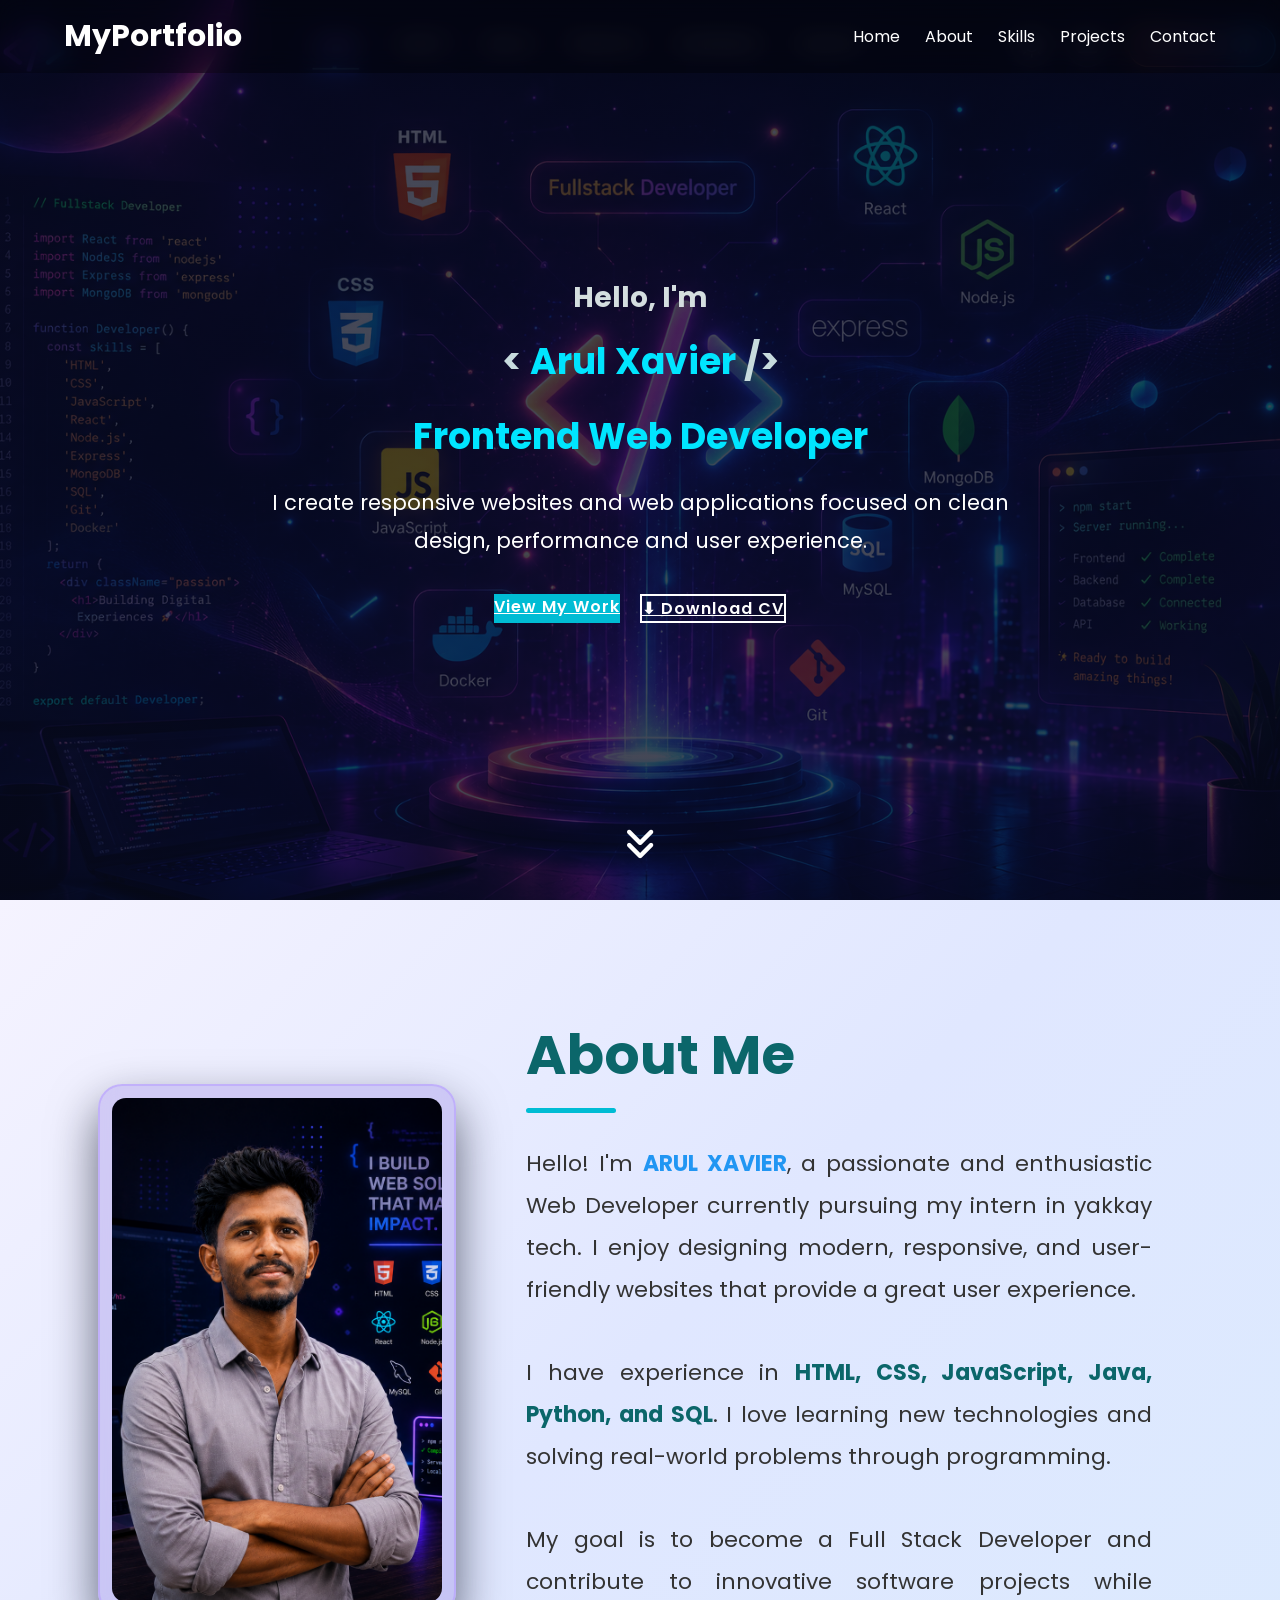
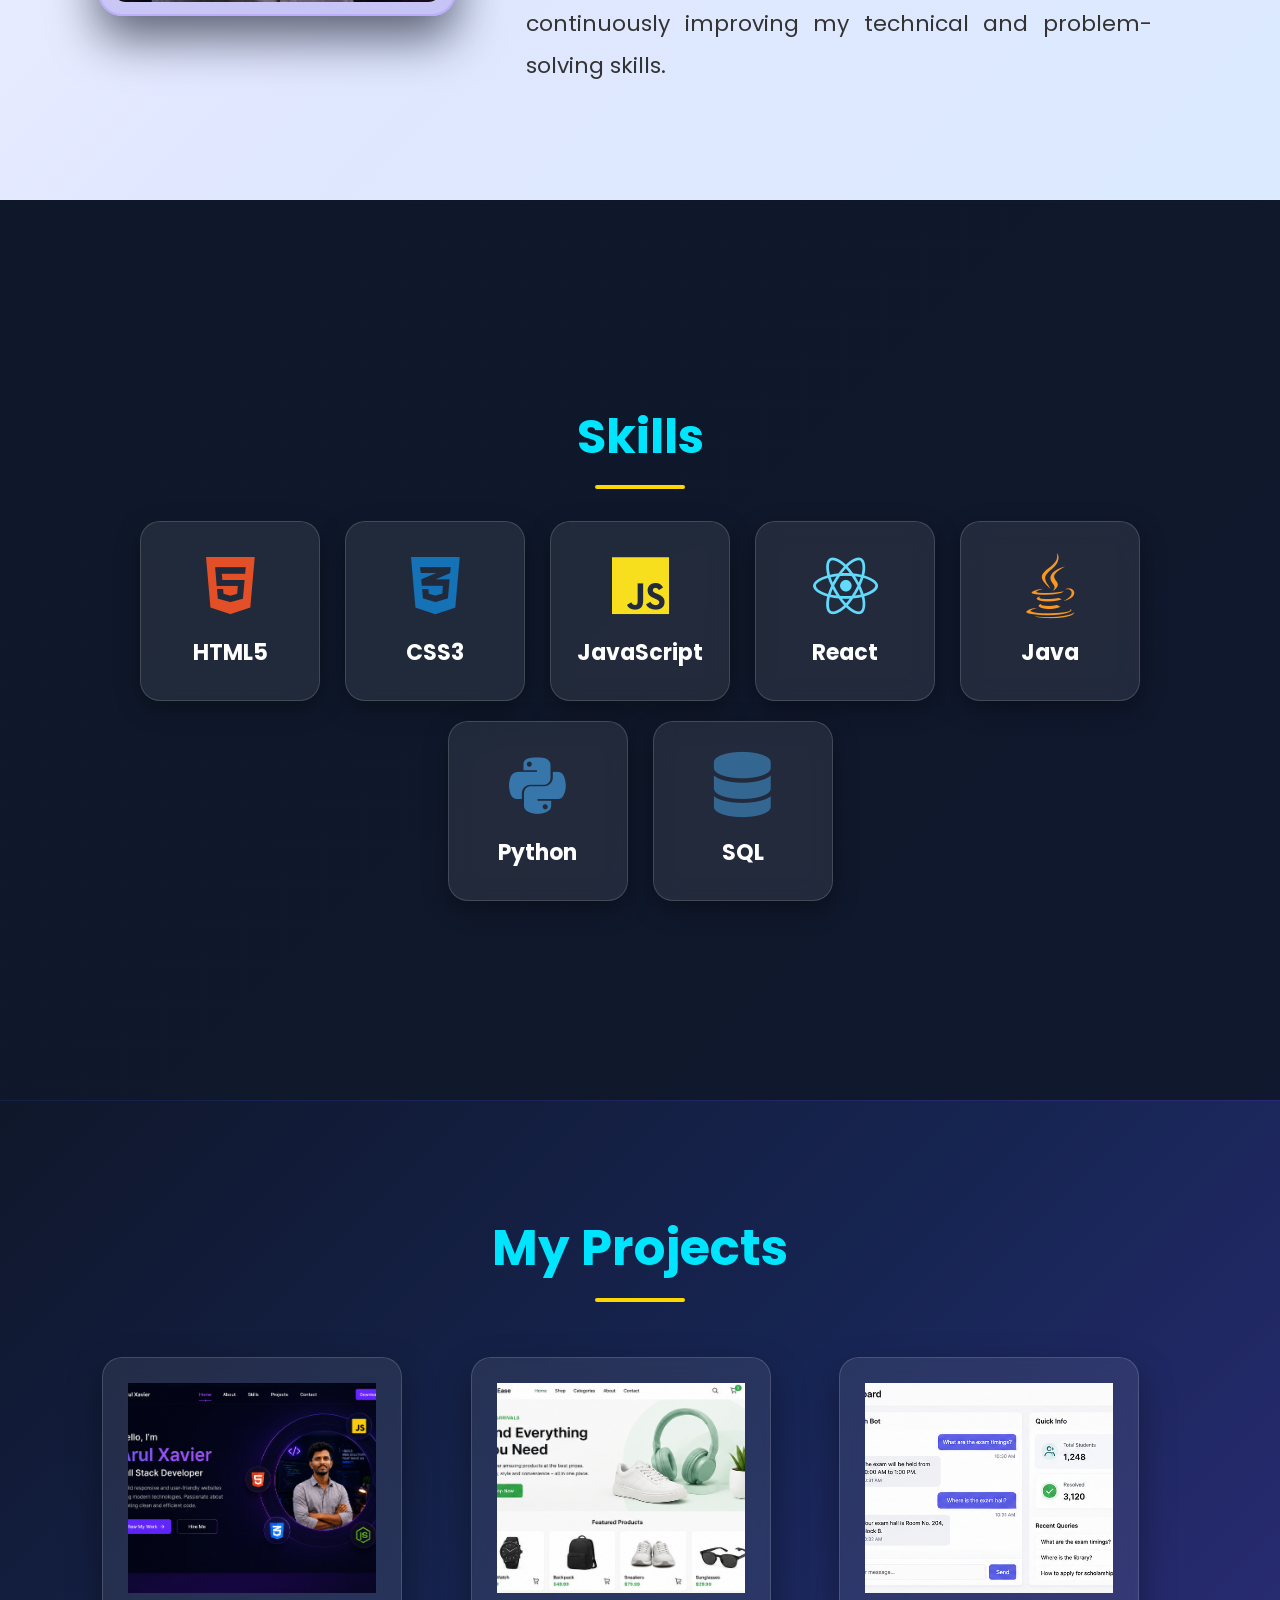
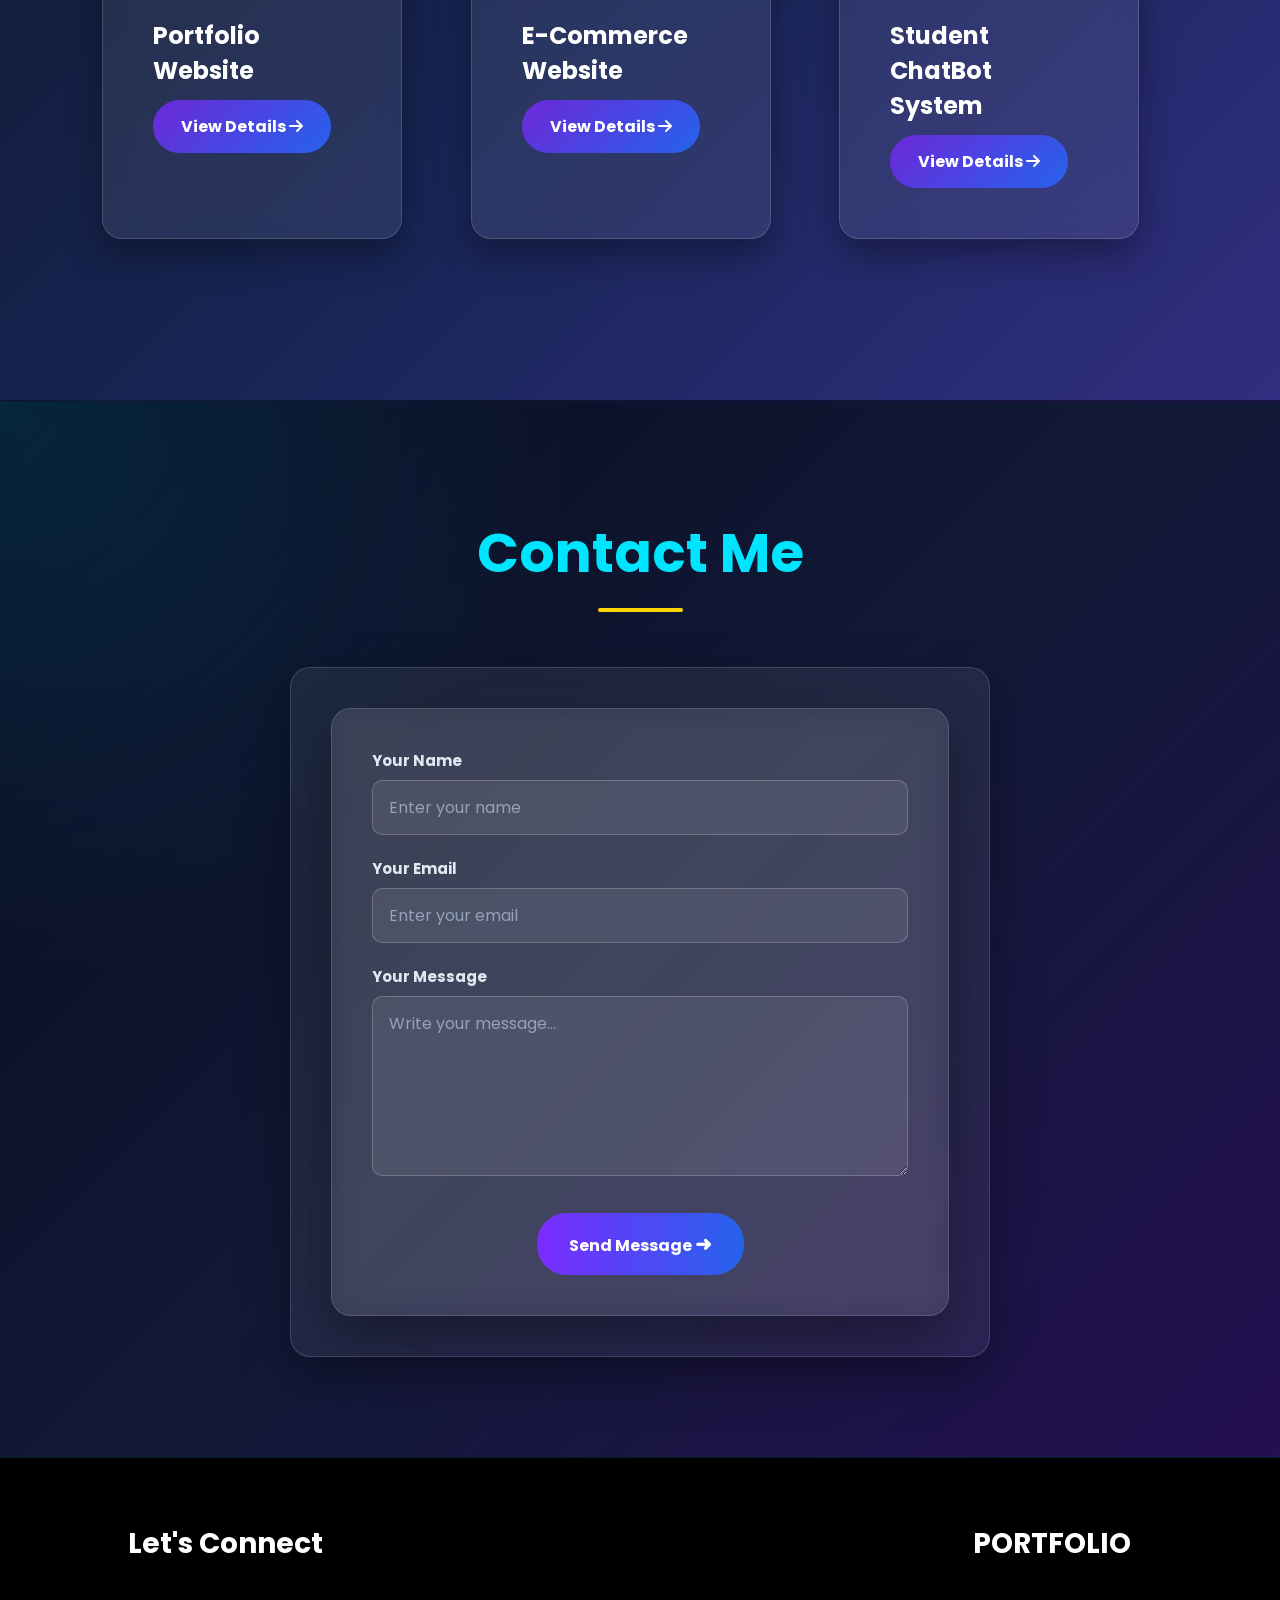
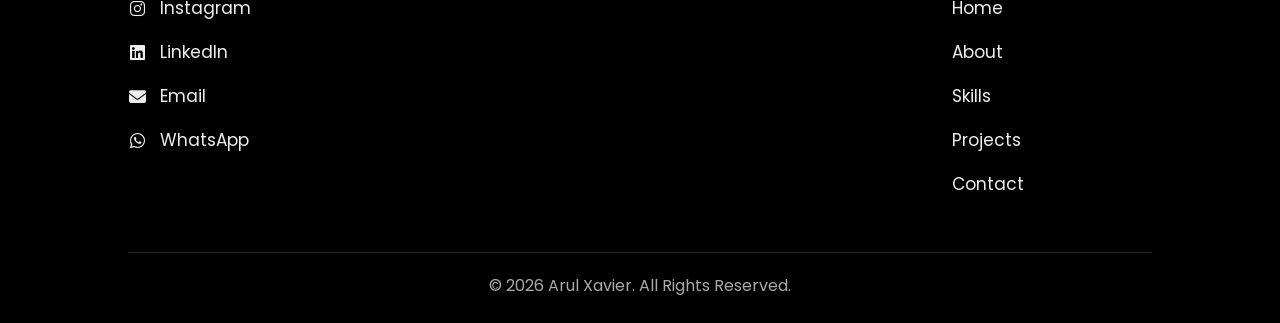
==== commit 1244e1d2: "Update portfolio" ====
--- a/index.html
+++ b/index.html
@@ -322,7 +322,7 @@
 
             <form id="contact-form" class="contact-form" action="https://formspree.io/f/myegwkva" method="POST">
 
-            <h3>Send Me a Message</h3>
+            <!-- <h3>Send Me a Message</h3> -->
 
             
                 <div class="form-group">
--- a/style.css
+++ b/style.css
@@ -1355,43 +1355,26 @@
 /* Submit Button */
 
 .submit-btn {
+    display: block;
+    margin: 30px auto 0;
+
+    padding: 16px 32px;
     border: none;
-
-    padding: 14px 28px;
-
     border-radius: 30px;
 
-    background: linear-gradient(
-        135deg,
-        #6d28d9,
-        #2563eb
-    );
-
+    background: linear-gradient(90deg, #7b2cff, #2563eb);
     color: white;
 
     font-size: 16px;
-
     font-weight: bold;
-
     cursor: pointer;
 
-    display: inline-flex;
-
-    align-items: center;
-
-    gap: 10px;
-
-    transition: 0.3s;
-
-    box-shadow:
-        0 8px 25px rgba(37, 99, 235, 0.3);
+    transition: 0.3s ease;
 }
 
 .submit-btn:hover {
-    transform: translateY(-4px);
-
-    box-shadow:
-        0 12px 30px rgba(37, 99, 235, 0.45);
+    transform: translateY(-3px);
+    box-shadow: 0 10px 25px rgba(37, 99, 235, 0.35);
 }
 
 .submit-btn span {
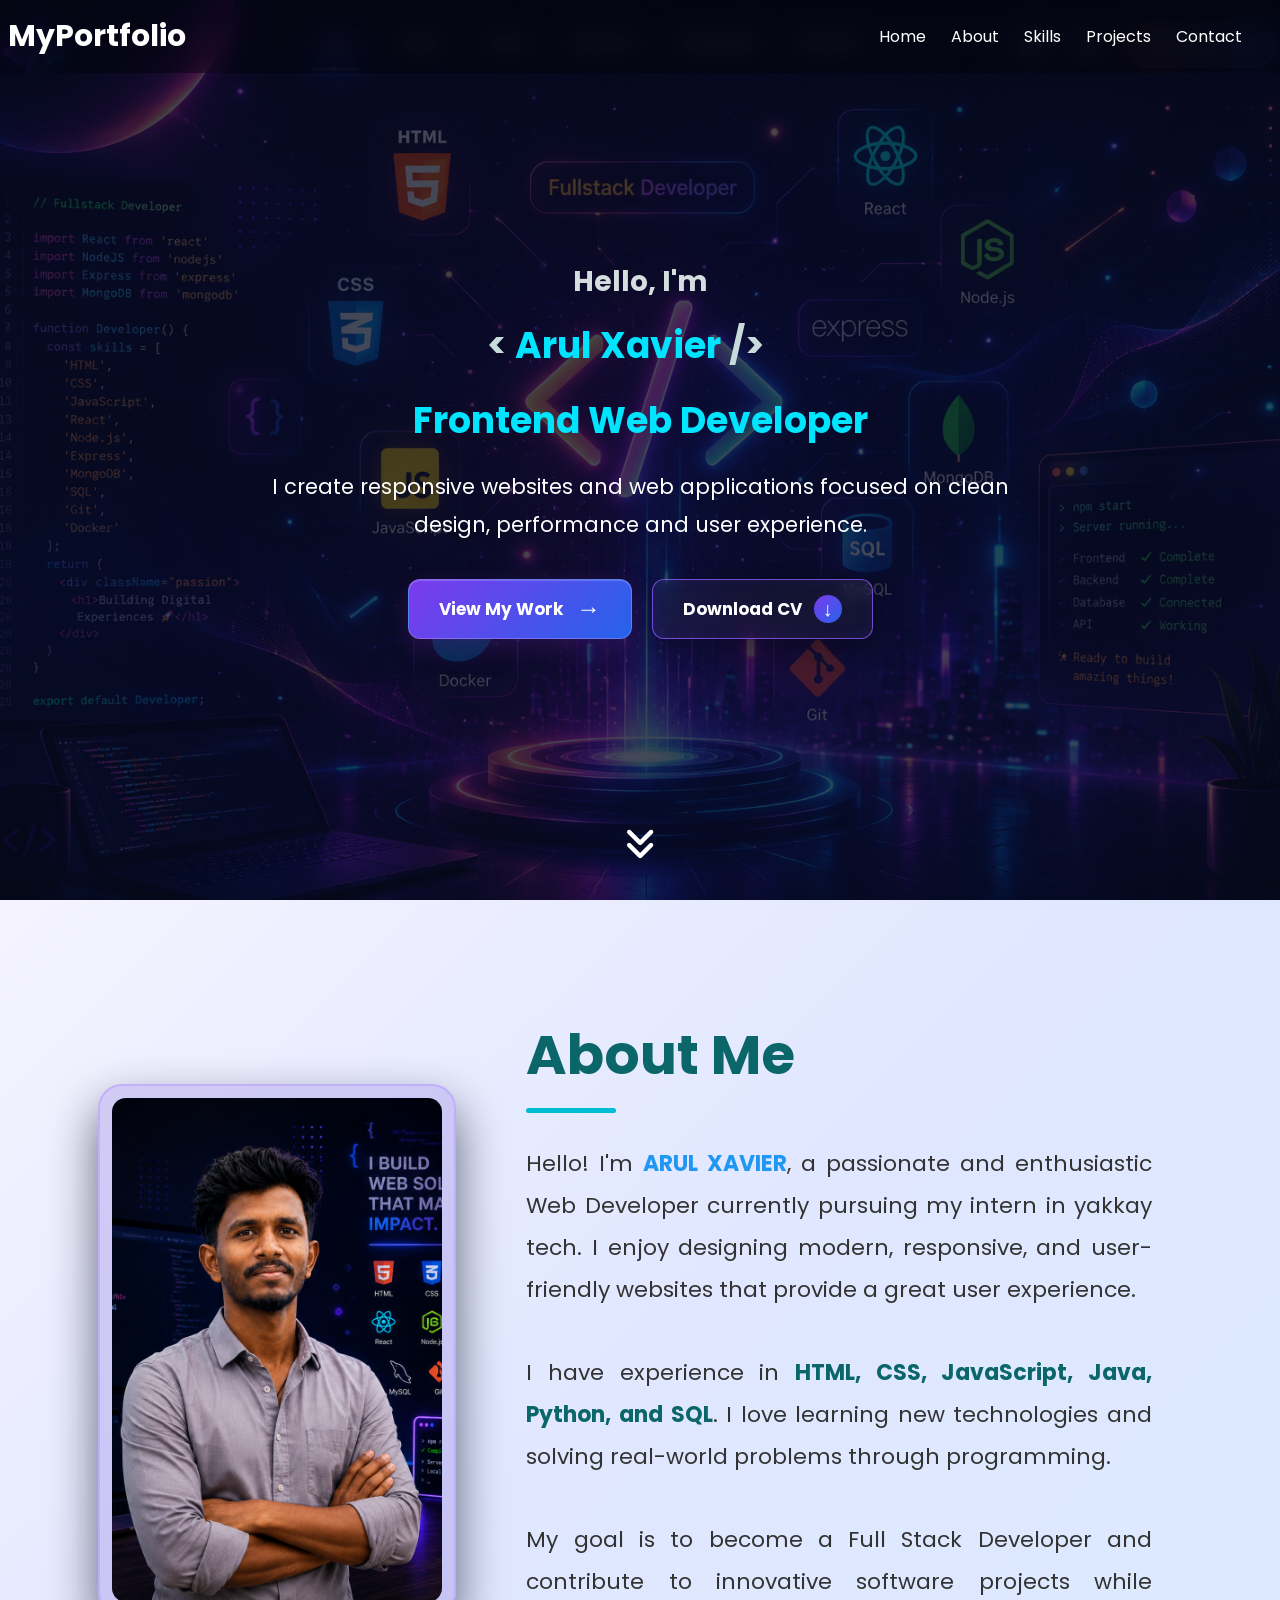
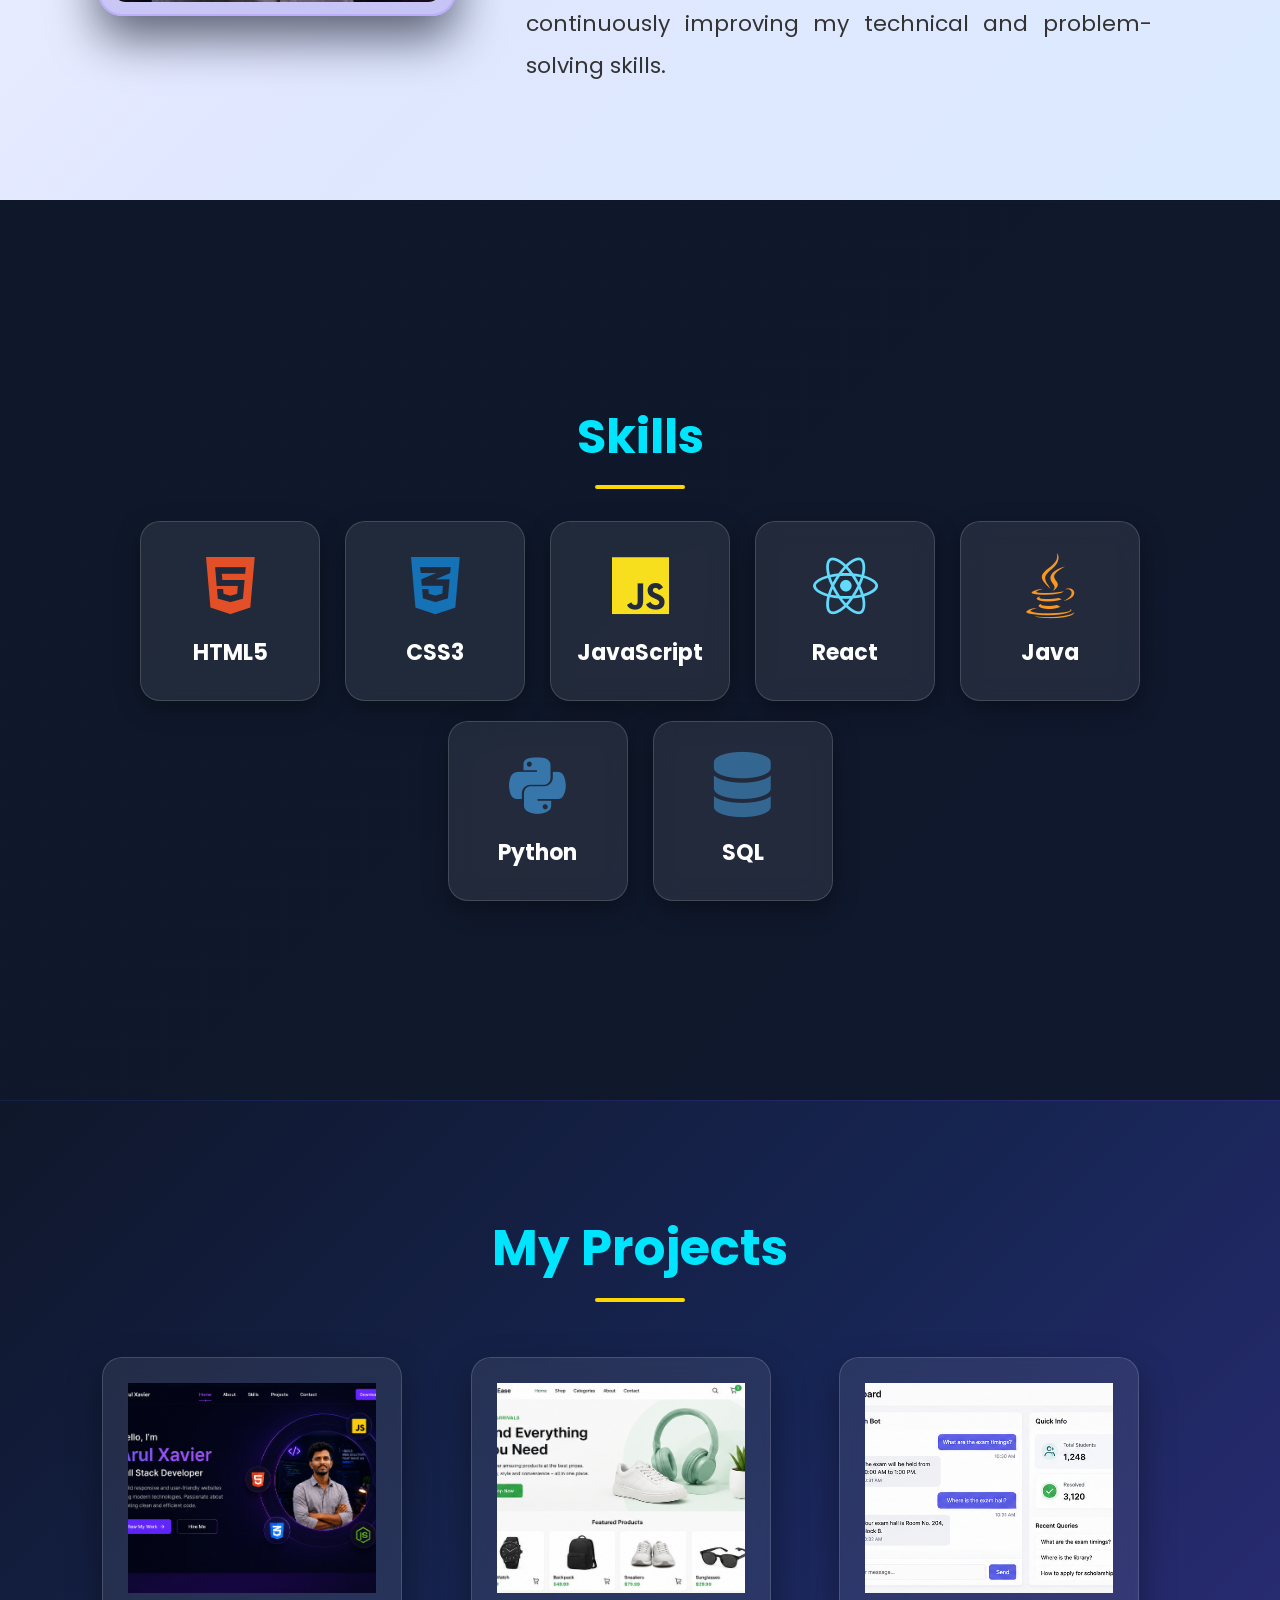
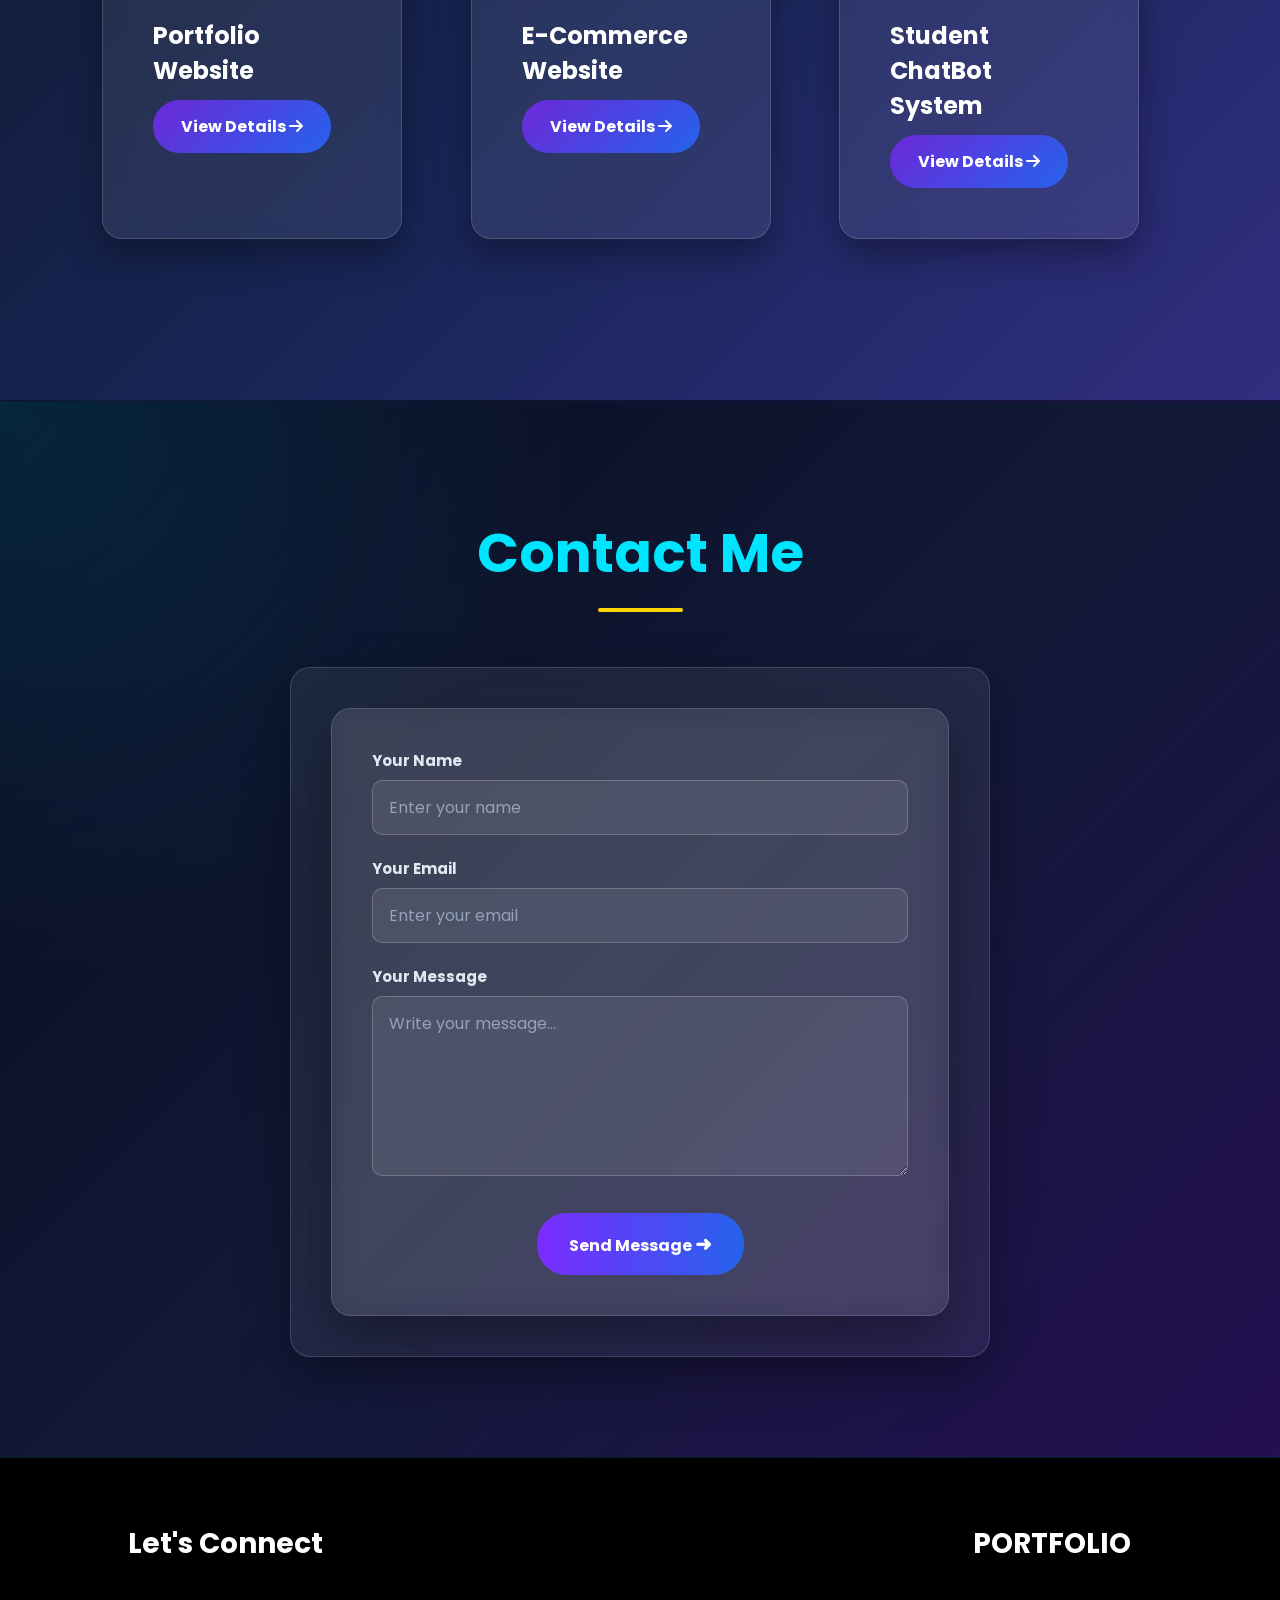
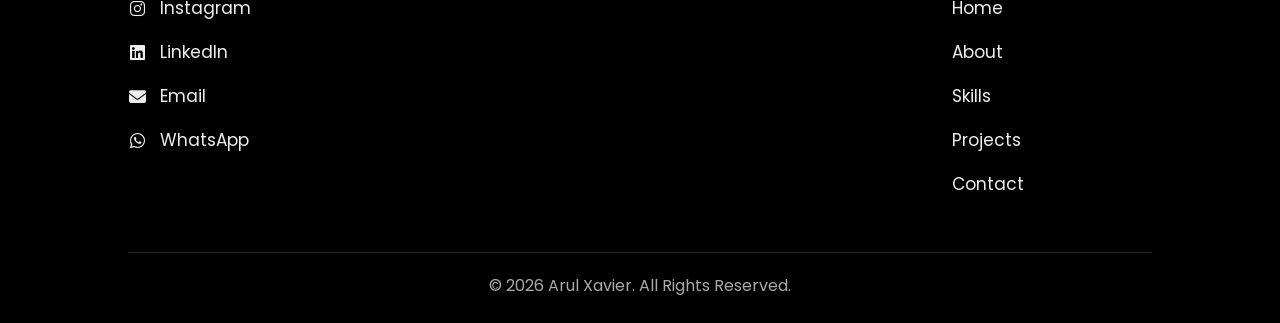
==== commit 14d32f96: "Improve CV download button" ====
--- a/index.html
+++ b/index.html
@@ -53,11 +53,18 @@
 </p>
             
             <div class="hero-actions">
-                <a href="#projects" class="btn">View My Work</a>
-
-             <a href="resume.pdf" class="btn btn-outline" download="ARULRESUME.pdf">
+               <a href="#projects" class="btn view-work-btn">
+    View My Work
+    <span>→</span>
+</a>
+
+<a href="resume.pdf" class="btn download-cv-btn" download>
+    <span>Download CV</span>
+    <span class="download-icon">↓</span>
+</a>
+             <!-- <a href="resume.pdf" class="btn btn-outline" download="ARULRESUME.pdf">
     ⬇ Download CV
-</a>
+</a> -->
             <!-- <i class="fa-solid fa-download"></i> Download CV -->
             </div>
         </div>
--- a/style.css
+++ b/style.css
@@ -34,20 +34,27 @@
 }
 
 nav {
-    width: min(90%, 1200px);
+    width: 94%;
     min-height: 72px;
     margin: auto;
     padding: 14px 0;
     display: flex;
     justify-content: space-between;
     align-items: center;
-    gap: 24px;
 }
 
 .logo{
     font-size:30px;
     color:white;
     font-weight:700;
+}
+
+.logo {
+    margin-left: -20px;
+}
+
+.logo {
+    margin-left: -30px;
 }
 
 .logo span{
@@ -286,39 +293,152 @@
     flex-wrap:wrap;
     margin-top:30px;
 }
-.btn{
-
-background:#00BCD4;
-
-color:white;
-
-border:none;
-
-font-weight:600;
-
-letter-spacing:1px;
-
-}
-
-.btn:hover{
-
-background:#00E5FF;
-
-transform:translateY(-6px);
-
-box-shadow:0 15px 30px rgba(0,229,255,.4);
-
-}
-
-.btn-outline {
-    background: transparent;
-    border: 2px solid white;
-    color: white;
-}
-
-.btn-outline:hover {
-    background: white;
-    color: #0b666a;
+.view-work-btn {
+    display: inline-flex;
+    align-items: center;
+    justify-content: center;
+    gap: 14px;
+
+    padding: 15px 30px;
+    min-width: 190px;
+
+    border-radius: 12px;
+    text-decoration: none;
+
+    color: white;
+    font-size: 17px;
+    font-weight: 700;
+
+    background: linear-gradient(135deg, #7c3aed, #2563eb);
+
+    border: 1px solid rgba(255, 255, 255, 0.2);
+
+    box-shadow:
+        0 8px 25px rgba(88, 28, 135, 0.35),
+        inset 0 1px 1px rgba(255, 255, 255, 0.2);
+
+    transition: all 0.3s ease;
+}
+
+.view-work-btn span {
+    font-size: 24px;
+    line-height: 1;
+    transition: transform 0.3s ease;
+}
+
+.view-work-btn:hover {
+    transform: translateY(-4px);
+
+    background: linear-gradient(135deg, #8b5cf6, #3b82f6);
+
+    box-shadow:
+        0 14px 35px rgba(88, 28, 135, 0.5),
+        0 0 20px rgba(99, 102, 241, 0.25);
+}
+
+.view-work-btn:hover span {
+    transform: translateX(6px);
+}
+
+.view-work-btn:active {
+    transform: translateY(-1px);
+}
+
+/* =======================
+   Download CV Button
+======================= */
+
+.download-cv-btn {
+    display: inline-flex;
+    align-items: center;
+    justify-content: center;
+    gap: 12px;
+
+    padding: 15px 30px;
+    min-width: 190px;
+
+    border-radius: 12px;
+    border: 1px solid rgba(139, 92, 246, 0.8);
+
+    background: rgba(255, 255, 255, 0.04);
+    color: white;
+
+    font-size: 17px;
+    font-weight: 700;
+    text-decoration: none;
+
+    box-shadow:
+        0 8px 25px rgba(0, 0, 0, 0.25),
+        inset 0 0 15px rgba(124, 58, 237, 0.08);
+
+    backdrop-filter: blur(8px);
+
+    transition: all 0.3s ease;
+}
+
+/* Download icon */
+.download-icon {
+    display: inline-flex;
+    align-items: center;
+    justify-content: center;
+
+    width: 28px;
+    height: 28px;
+
+    border-radius: 50%;
+
+    background: linear-gradient(135deg, #7c3aed, #2563eb);
+
+    font-size: 20px;
+    font-weight: bold;
+
+    transition: transform 0.3s ease;
+}
+
+/* Hover effect */
+.download-cv-btn:hover {
+    transform: translateY(-4px);
+
+    border-color: #8b5cf6;
+
+    background: rgba(124, 58, 237, 0.15);
+
+    box-shadow:
+        0 12px 30px rgba(88, 28, 135, 0.4),
+        0 0 20px rgba(99, 102, 241, 0.2);
+
+    color: white;
+}
+
+/* Move icon on hover */
+.download-cv-btn:hover .download-icon {
+    transform: translateY(4px);
+}
+
+/* Click effect */
+.download-cv-btn:active {
+    transform: translateY(-1px);
+}
+@media (max-width: 600px) {
+
+    .view-work-btn {
+        width: 100%;
+        max-width: 280px;
+        padding: 14px 24px;
+        font-size: 16px;
+    }
+
+}
+
+@media (max-width: 600px) {
+
+    .download-cv-btn {
+        width: 100%;
+        max-width: 280px;
+        padding: 14px 24px;
+        font-size: 16px;
+    }
+
 }
 
 /* =======================
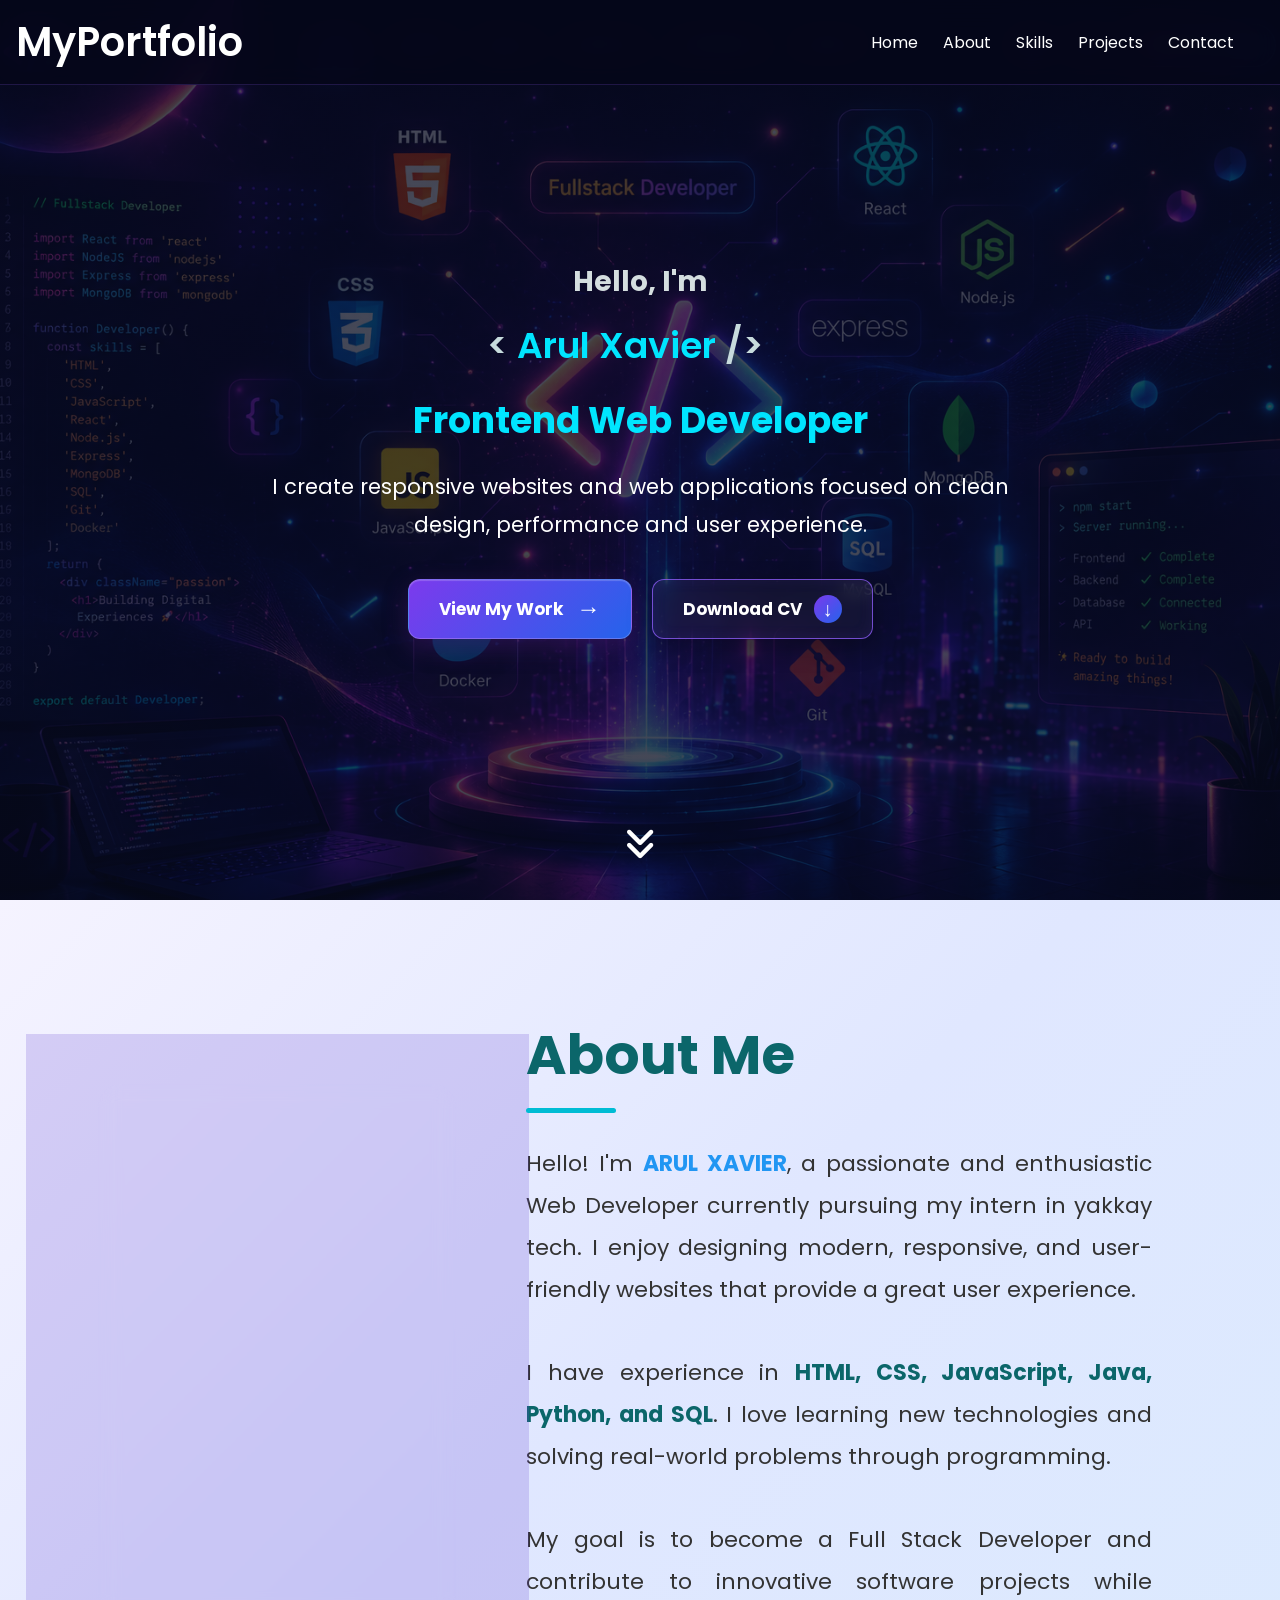
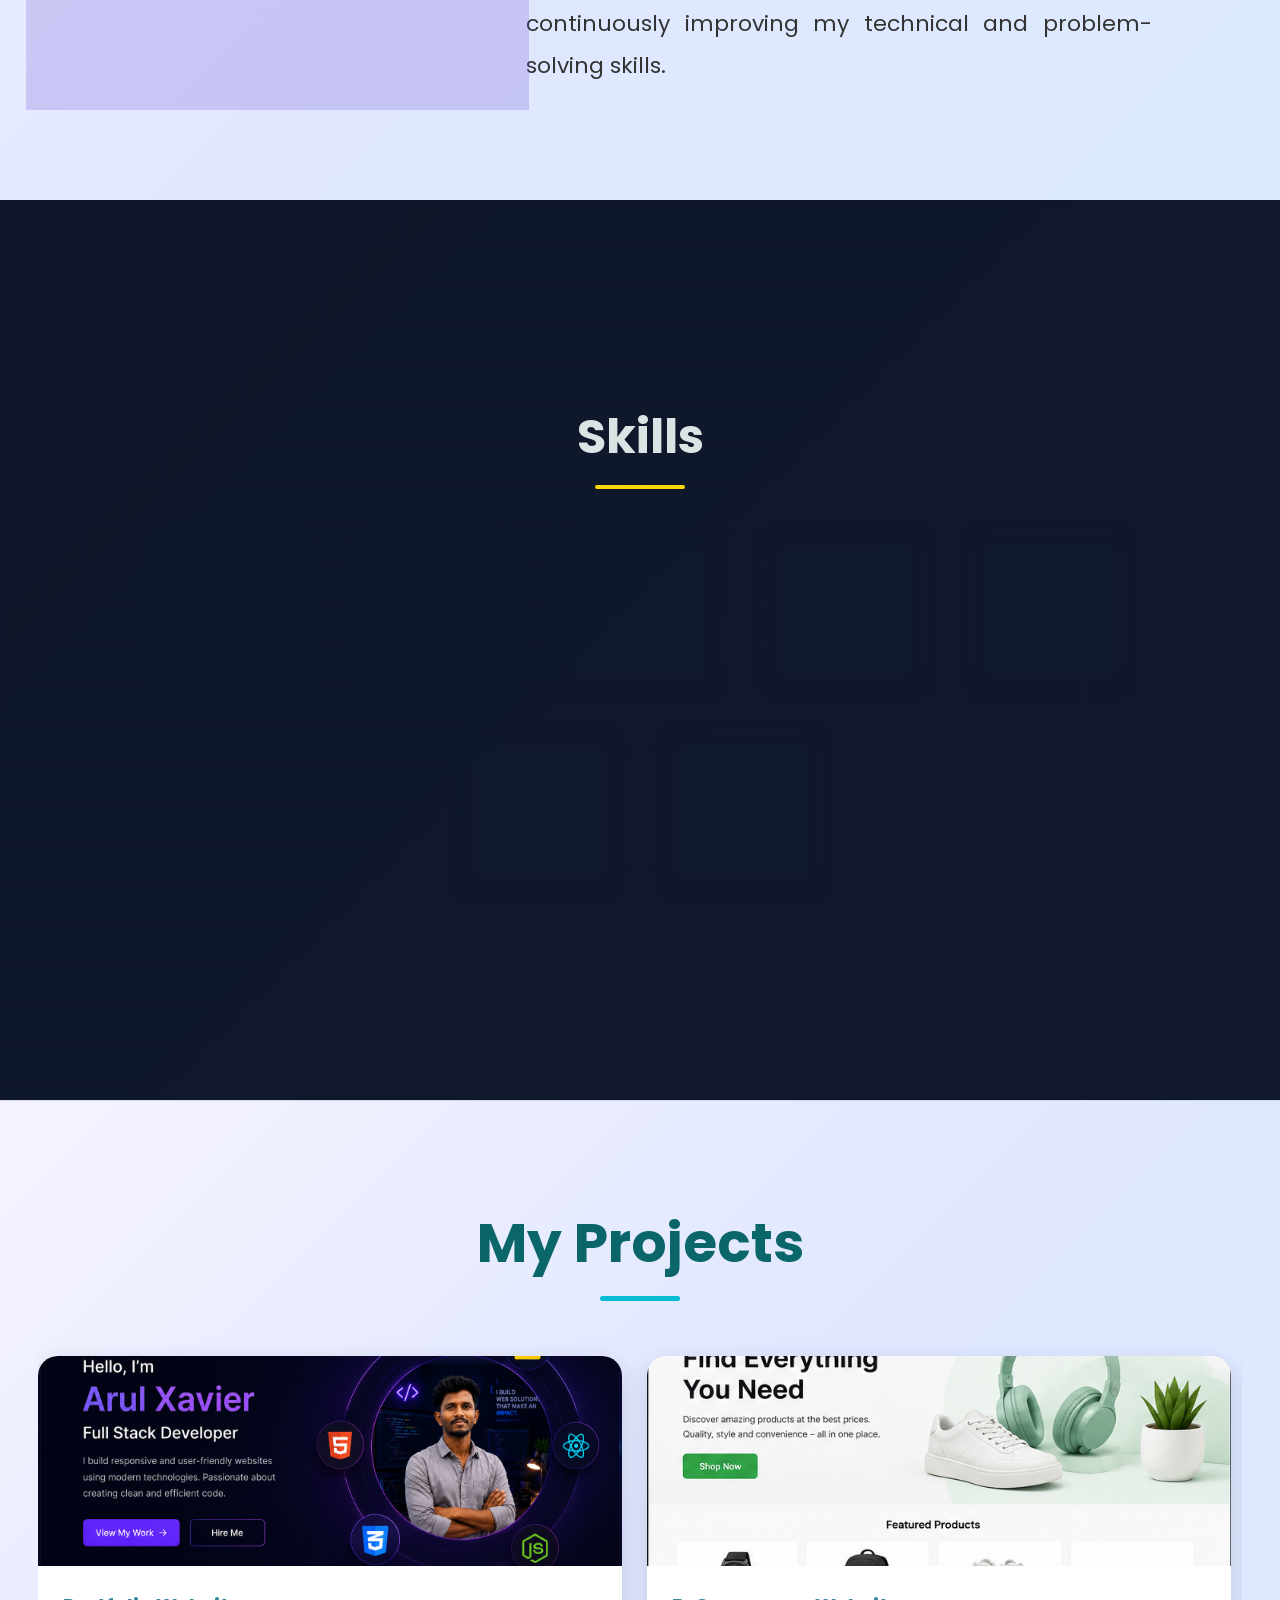
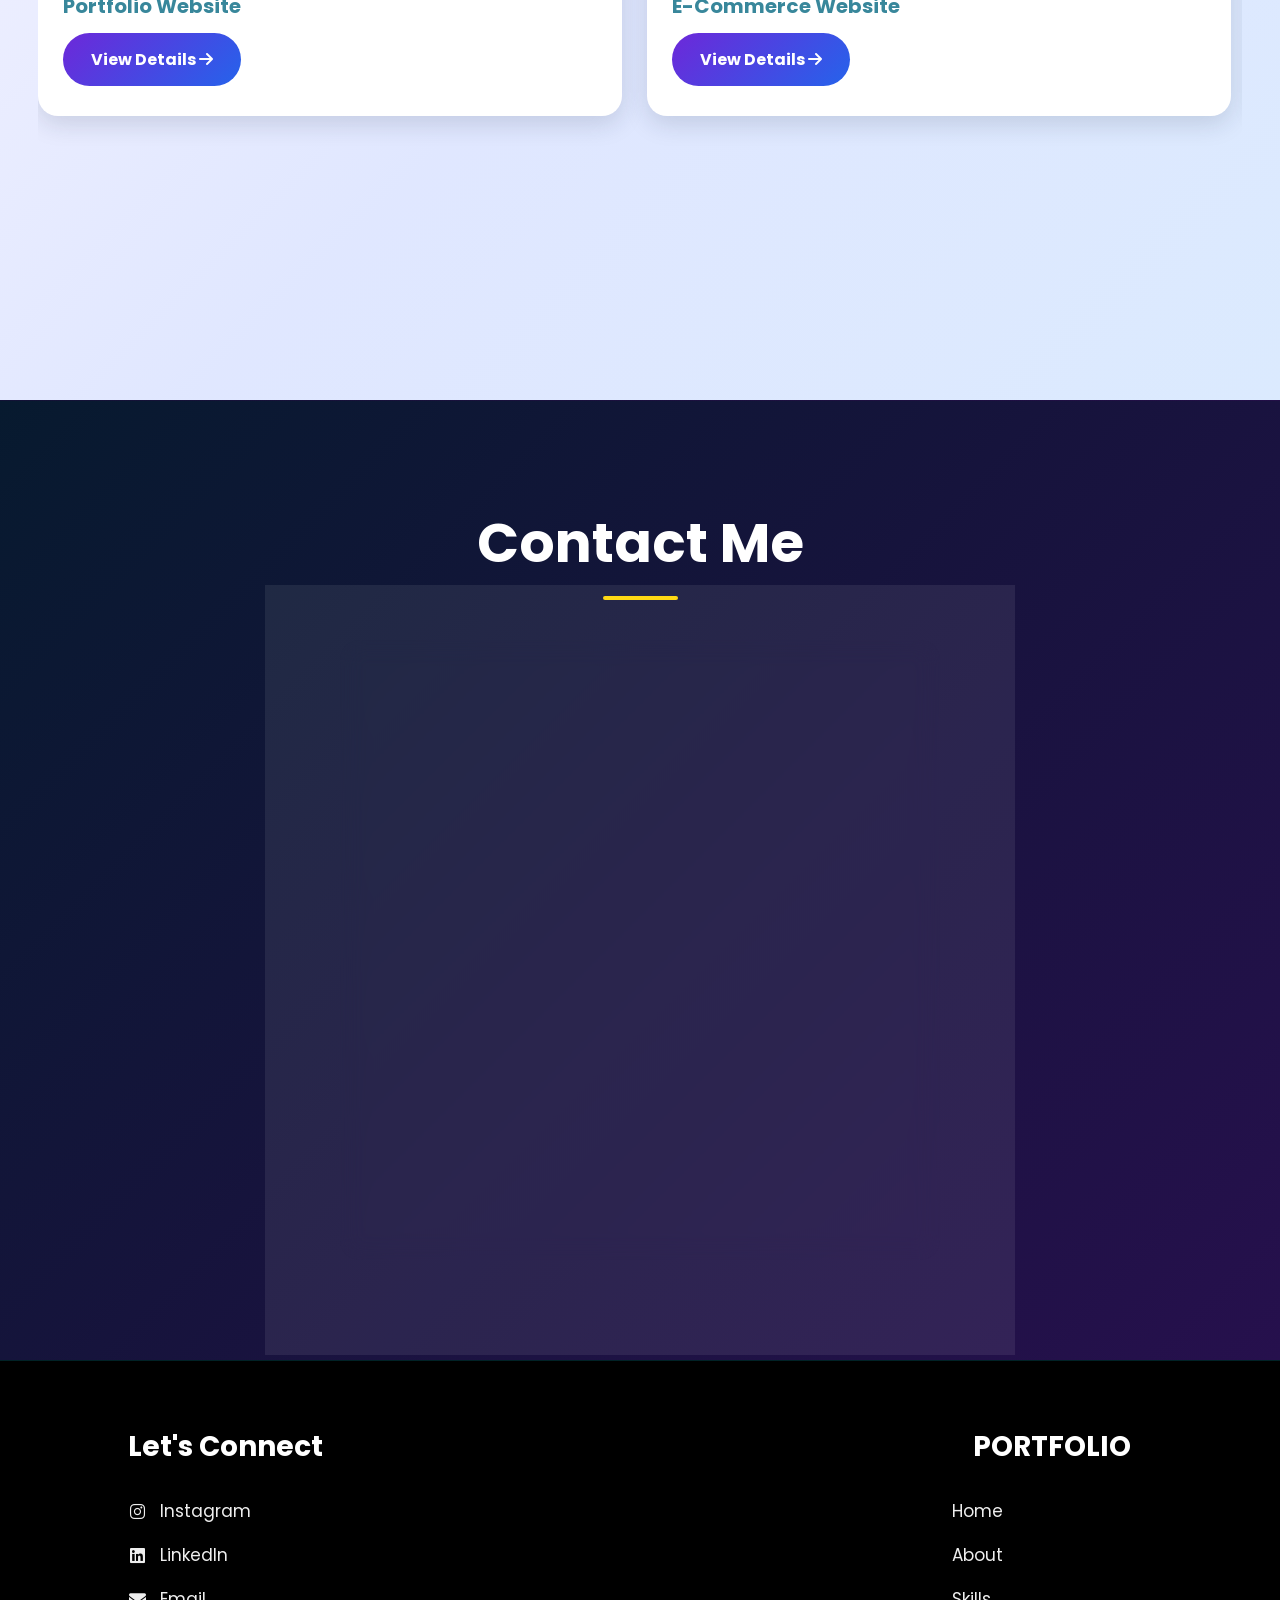
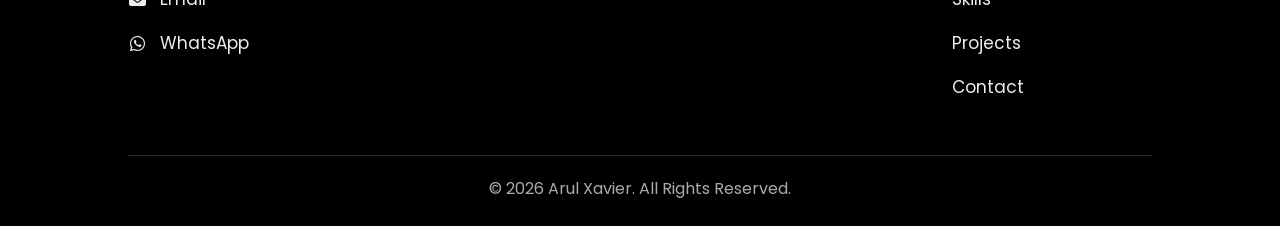
==== commit ee4ed389: "Update portfolio" ====
--- a/index.html
+++ b/index.html
@@ -310,164 +310,58 @@
 <section id="contact" class="contact-section">
 
     <div class="contact-heading">
-
         <h2>Contact Me</h2>
-
-        <!-- <p>
-            Have a project idea or want to work together?
-            Feel free to send me a message.
-        </p> -->
-
-    </div>
-
+    </div>
 
     <div class="contact-container">
 
-        <!-- Contact Form -->
-
-        <div class="contact-form">
-
-            <form id="contact-form" class="contact-form" action="https://formspree.io/f/myegwkva" method="POST">
-
-            <!-- <h3>Send Me a Message</h3> -->
-
-            
-                <div class="form-group">
-
-                    <label for="name">Your Name</label>
-
-                    <input
-                        type="text"
-                        id="name"
-                        name="name"
-                        placeholder="Enter your name"
-                        required
-                    >
-
-                </div>
-
-
-                <div class="form-group">
-
-                    <label for="email">Your Email</label>
-
-                    <input
-                        type="email"
-                        id="email"
-                        name="email"
-                        placeholder="Enter your email"
-                        required
-                    >
-
-                </div>
-
-
-                <div class="form-group">
-
-                    <label for="message">Your Message</label>
-
-                    <textarea
-                        id="message"
-                        name="message"
-                        rows="6"
-                        placeholder="Write your message..."
-                        required
-                    ></textarea>
-
-                </div>
-
-
-                <button
-                    type="submit"
-                    class="submit-btn"
+        <form
+            id="contact-form"
+            action="https://formspree.io/f/myegwkva"
+            method="POST"
+        >
+
+            <div class="form-group">
+                <label for="name">Your Name</label>
+
+                <input
+                    type="text"
+                    id="name"
+                    name="name"
+                    placeholder="Enter your name"
+                    required
                 >
-                    Send Message
-                    <span>➜</span>
-                </button>
-
-                <p id="form-status" class="form-status" role="status" aria-live="polite"></p>
-            </form>
-
-        </div>
-
-
-        <!-- Contact Information -->
-
-        <!-- <div class="contact-info">
-
-            <h3>Let's Connect</h3>
-
-            <p>
-                I'm always interested in hearing about new
-                projects, opportunities and ideas.
-            </p>
-
-
-            <div class="contact-item">
-
-                <div class="contact-icon">
-                    ✉
-                </div>
-
-                <div>
-                    <h4>Email</h4>
-                    <a href="mailto:arulx503@gmail.com">
-                        arulx503@gmail.com
-                    </a>
-                </div>
-
-            </div>
-
-
-            <div class="contact-item">
-
-                <div class="contact-icon">
-                    ☎
-                </div>
-
-                <div>
-                    <h4>Phone</h4>
-                    <a href="tel:+916374975254">
-                        +91 6374975254
-                    </a>
-                </div>
-
-            </div>
-
-
-            <div class="contact-item">
-
-                <div class="contact-icon">
-                    📍
-                </div>
-
-                <div>
-                    <h4>Location</h4>
-                    <p>Puducherry, India</p>
-                </div>
-
-            </div>
-
-
-            <div class="contact-social">
-
-                <h4>Follow Me</h4>
-
-                <div class="social-links">
-
-                    <a href="#" aria-label="LinkedIn">
-                        LinkedIn
-                    </a>
-
-                    <a href="#" aria-label="GitHub">
-                        GitHub
-                    </a>
-
-                </div> -->
-
-            </div>
-
-        </div>
+            </div>
+
+            <div class="form-group">
+                <label for="email">Your Email</label>
+
+                <input
+                    type="email"
+                    id="email"
+                    name="email"
+                    placeholder="Enter your email"
+                    required
+                >
+            </div>
+
+            <div class="form-group">
+                <label for="message">Your Message</label>
+
+                <textarea
+                    id="message"
+                    name="message"
+                    placeholder="Write your message..."
+                    required
+                ></textarea>
+            </div>
+
+            <button type="submit" class="submit-btn">
+                Send Message
+                <span>➜</span>
+            </button>
+
+        </form>
 
     </div>
 
--- a/style.css
+++ b/style.css
@@ -28,25 +28,31 @@
     position: fixed;
     width: 100%;
     top: 0;
+    left: 0;
     z-index: 1000;
-    background: rgba(0, 0, 0, .35);
-    backdrop-filter: blur(12px);
+
+    background: rgba(5, 7, 25, 0.85);
+    backdrop-filter: blur(15px);
+
+    border-bottom: 1px solid rgba(139, 92, 246, 0.2);
 }
 
 nav {
-    width: 94%;
+    width: 96%;
+    max-width: 1500px;
     min-height: 72px;
-    margin: auto;
-    padding: 14px 0;
+
+    margin: 0 auto;
+    padding: 12px 20px;
+
     display: flex;
     justify-content: space-between;
     align-items: center;
 }
-
 .logo{
-    font-size:30px;
+    font-size:40px;
     color:white;
-    font-weight:700;
+    font-weight:600;
 }
 
 .logo {
@@ -122,6 +128,11 @@
     margin: 5px;
     background: white;
     transition: .3s;
+}
+@media (max-width:700px) {
+    nav {
+        width: 92%;
+    }
 }
 
 /* =======================
@@ -737,7 +748,7 @@
         cover;
 }
 #skills h2{
-    color:#00E5FF;
+    color:#dce3e4;
     font-size:48px;
     margin-bottom:20px;
 }
@@ -820,118 +831,238 @@
 /* =======================
    Projects
 ======================= */
-
-.project-container {
-    display: flex;
-    justify-content: center;
-    flex-wrap: wrap;
-    gap: 20px 25px;
-}
-
-.project-card {
-    width: min(300px, 100%);
-    padding: 25px;
-    background: white;
-    border-radius: 10px;
-    box-shadow: 0 5px 15px rgba(0, 0, 0, .1);
-    transition: .3s;
-}
-
-.project-card:hover {
-    transform: scale(1.04);
-}
-
-/* ==========================
+ /* =======================
    PROJECTS SECTION
-========================== */
-
-.projects-section {
+======================= */
+
+#projects {
     width: 100%;
     min-height: 100vh;
-    padding: 110px 8%;
+
     background: linear-gradient(
         135deg,
-        #0f172a,
-        #172554,
-        #312e81
+        #f5f3ff,
+        #e0e7ff,
+        #dbeafe
     );
-    color: white;
-}
-
+
+    padding: 100px 3% 80px;
+
+    overflow: hidden;
+}
 
 /* Heading */
 
-.projects-heading {
-    max-width: 750px;
-    margin: 0 auto 55px;
+#projects h2 {
     text-align: center;
-}
-
-.projects-heading h2 {
-    font-size: 50px;
-    color: #00e5ff;
-    margin-bottom: 15px;
-}
-
-.projects-heading h2::after {
+    color: #0b666a;
+
+    font-size: clamp(38px, 5vw, 55px);
+
+    margin-bottom: 40px;
+}
+
+#projects h2::after {
     content: "";
+
     display: block;
-    width: 90px;
-    height: 4px;
-    background: #ffd700;
-    margin: 12px auto;
+
+    width: 80px;
+    height: 5px;
+
+    margin: 12px auto 0;
+
+    background: #00bcd4;
+
     border-radius: 10px;
 }
 
-.projects-heading p {
-    color: #cbd5e1;
-    font-size: 18px;
-    line-height: 1.8;
-}
-
-
-/* Project container */
+
+/* =======================
+   PROJECT SLIDER
+======================= */
 
 .project-container {
     width: 100%;
-    max-width: 1200px;
-    margin: auto;
-
-    display: grid;
-    grid-template-columns: repeat(3, 1fr);
-
-    gap: 30px;
-}
-
-
-/* Project Card */
+    max-width: 1350px;
+
+    margin: 0 auto;
+
+    display: flex;
+
+    flex-wrap: nowrap;
+
+    gap: 25px;
+
+    overflow-x: auto;
+    overflow-y: hidden;
+
+    padding: 15px 5px 30px;
+
+    scroll-behavior: smooth;
+
+    scroll-snap-type: x mandatory;
+
+    scrollbar-width: none;
+}
+
+.project-container::-webkit-scrollbar {
+    display: none;
+}
+
+
+/* =======================
+   PROJECT CARD
+======================= */
 
 .project-card {
-    background: rgba(255, 255, 255, 0.08);
-
-    border: 1px solid rgba(255, 255, 255, 0.15);
+    flex: 0 0 calc(50% - 13px);
+
+    min-width: 0;
+
+    background: white;
 
     border-radius: 20px;
 
     overflow: hidden;
 
-    backdrop-filter: blur(12px);
-
-    box-shadow:
-        0 15px 35px rgba(0, 0, 0, 0.35);
-
-    transition: 0.4s;
+    box-shadow: 0 8px 25px rgba(30, 41, 59, 0.15);
+
+    scroll-snap-align: start;
+
+    transition: transform 0.3s ease,
+                box-shadow 0.3s ease;
 }
 
 .project-card:hover {
-    transform: translateY(-10px);
-
-    border-color: #00e5ff;
-
-    box-shadow:
-        0 20px 45px rgba(0, 229, 255, 0.25);
-}
-
+    transform: translateY(-8px);
+
+    box-shadow: 0 18px 40px rgba(30, 41, 59, 0.22);
+}
+
+
+/* =======================
+   PROJECT IMAGE
+======================= */
+
+.project-card img {
+    width: 100%;
+
+    height: 260px;
+
+    display: block;
+
+    object-fit: cover;
+}
+
+
+/* =======================
+   PROJECT CONTENT
+======================= */
+
+.project-content {
+    padding: 25px;
+
+    min-height: 150px;
+}
+
+.project-content h3 {
+    color: #0b666a;
+
+    font-size: 24px;
+
+    margin-bottom: 18px;
+}
+
+.project-content p {
+    color: #444;
+
+    line-height: 1.6;
+
+    margin-bottom: 20px;
+}
+
+
+/* =======================
+   VIEW DETAILS BUTTON
+======================= */
+
+.project-btn {
+    display: inline-flex;
+
+    align-items: center;
+
+    gap: 8px;
+
+    padding: 13px 24px;
+
+    border: none;
+
+    border-radius: 30px;
+
+    background: linear-gradient(
+        135deg,
+        #7c3aed,
+        #2563eb
+    );
+
+    color: white !important;
+
+    text-decoration: none;
+
+    font-weight: bold;
+
+    cursor: pointer;
+
+    transition: 0.3s;
+}
+
+.project-btn:hover {
+    transform: translateY(-3px);
+
+    box-shadow: 0 8px 20px rgba(37, 99, 235, 0.35);
+
+    color: white !important;
+}
+
+.project-btn span {
+    font-size: 18px;
+}
+
+
+/* =======================
+   MOBILE
+======================= */
+
+@media (max-width: 700px) {
+
+    #projects {
+        padding: 80px 4%;
+    }
+
+    .project-container {
+        gap: 18px;
+
+        padding-left: 2px;
+        padding-right: 2px;
+    }
+
+    .project-card {
+        flex: 0 0 90%;
+    }
+
+    .project-card img {
+        height: 210px;
+    }
+
+    .project-content {
+        padding: 20px;
+    }
+
+    .project-content h3 {
+        font-size: 21px;
+    }
+}
 
 /* Project Image */
 
@@ -967,9 +1098,9 @@
 }
 
 .project-content h3 {
-    font-size: 24px;
+    font-size: 20px;
     margin-bottom: 12px;
-    color: white;
+    color: rgb(56, 135, 155);
 }
 
 .project-content p {
@@ -1267,6 +1398,25 @@
         font-size: 15px;
     }
 
+}
+
+@media (max-width: 700px) {
+
+    #projects {
+        padding: 80px 3%;
+    }
+
+    .project-container {
+        gap: 15px;
+        padding-left: 2px;
+        padding-right: 2px;
+    }
+
+    .project-card {
+        flex: 0 0 90%;
+        width: 90%;
+        padding: 22px;
+    }
 }
 
 /* =======================
@@ -1294,40 +1444,34 @@
     width: 100%;
     min-height: 100vh;
 
-    padding: 110px 8% 100px;
-
-    background:
-        radial-gradient(
-            circle at top left,
-            rgba(0, 229, 255, 0.12),
-            transparent 35%
-        ),
-        linear-gradient(
-            135deg,
-            #070b1f,
-            #111936,
-            #241052
-        );
-
-    color: white;
-}
-
-
-/* Contact Heading */
+    padding: 100px 20px;
+
+    background: linear-gradient(
+        135deg,
+        #071a2f,
+        #17133d,
+        #26104d
+    );
+
+    display: flex;
+    flex-direction: column;
+    align-items: center;
+}
+
+
+/* ==========================
+   CONTACT HEADING
+========================== */
 
 .contact-heading {
-    max-width: 750px;
-    margin: 0 auto 55px;
-
     text-align: center;
+    margin-bottom: 40px;
 }
 
 .contact-heading h2 {
+    color: #ffffff;
     font-size: clamp(40px, 5vw, 55px);
-
-    color: #00e5ff;
-
-    margin-bottom: 18px;
+    margin: 0;
 }
 
 .contact-heading h2::after {
@@ -1335,110 +1479,96 @@
 
     display: block;
 
-    width: 85px;
+    width: 75px;
     height: 4px;
 
-    background: #ffd700;
-
-    margin: 14px auto;
-
+    margin: 12px auto 0;
+
+    background: #ffd600;
     border-radius: 10px;
 }
 
-.contact-heading p {
-    color: #cbd5e1;
-
-    font-size: 18px;
-
-    line-height: 1.8;
-}
-
-
-/* Contact Container */
+
+/* ==========================
+   SINGLE CONTACT CONTAINER
+========================== */
 
 .contact-container {
     width: 100%;
-    max-width: 750px;
-    margin: 0 auto;
-
-    display: flex;
-    justify-content: center;
-    align-items: center;
+    max-width: 600px;
+
+    padding: 35px;
+
+    background: rgba(255, 255, 255, 0.08);
+
+    border: 1px solid rgba(255, 255, 255, 0.18);
+
+    border-radius: 20px;
+
+    box-shadow:
+        0 20px 50px rgba(0, 0, 0, 0.35),
+        inset 0 0 30px rgba(255, 255, 255, 0.03);
+
+    backdrop-filter: blur(12px);
+
+    box-sizing: border-box;
 }
 
 
 /* ==========================
-   CONTACT FORM
+   FORM
 ========================== */
 
-.contact-form {
+#contact-form {
     width: 100%;
-    max-width: 700px;
-
-    margin: 0 auto;
-
-    padding: 40px;
-
-    background: rgba(255, 255, 255, 0.07);
-
-    border: 1px solid rgba(255, 255, 255, 0.15);
-
-    border-radius: 20px;
-
-    backdrop-filter: blur(12px);
-
-    box-shadow: 0 20px 50px rgba(0, 0, 0, 0.35);
-}
-
-.contact-form h3 {
-    font-size: 28px;
-
-    margin-bottom: 28px;
-
-    color: white;
-}
-
-
-/* Form Group */
+}
+
+
+/* ==========================
+   FORM GROUP
+========================== */
 
 .form-group {
-    margin-bottom: 22px;
+    margin-bottom: 25px;
 }
 
 .form-group label {
     display: block;
 
-    margin-bottom: 8px;
-
-    color: #e2e8f0;
-
-    font-size: 15px;
-
-    font-weight: bold;
-}
-
-
-/* Input */
+    margin-bottom: 10px;
+
+    color: #ffffff;
+
+    font-size: 16px;
+    font-weight: 600;
+}
+
+
+/* ==========================
+   INPUTS
+========================== */
 
 .form-group input,
 .form-group textarea {
     width: 100%;
 
-    padding: 14px 16px;
-
-    border: 1px solid rgba(255, 255, 255, 0.2);
-
-    border-radius: 10px;
+    padding: 16px;
+
+    box-sizing: border-box;
+
+    border: 1px solid rgba(255, 255, 255, 0.25);
+
+    border-radius: 12px;
+
+    background: rgba(255, 255, 255, 0.12);
+
+    color: #ffffff;
+
+    font-size: 16px;
 
     outline: none;
 
-    background: rgba(255, 255, 255, 0.08);
-
-    color: white;
-
-    font-size: 16px;
-
-    transition: 0.3s;
+    transition: 0.3s ease;
 }
 
 
@@ -1446,61 +1576,119 @@
 
 .form-group input::placeholder,
 .form-group textarea::placeholder {
-    color: #94a3b8;
-}
-
-
-/* Focus */
+    color: #b8bfd1;
+}
+
+
+/* Focus effect */
 
 .form-group input:focus,
 .form-group textarea:focus {
-    border-color: #00e5ff;
-
-    background: rgba(0, 229, 255, 0.05);
+    border-color: #4f46e5;
+
+    background: rgba(255, 255, 255, 0.16);
+
+    box-shadow: 0 0 12px rgba(79, 70, 229, 0.35);
+}
+
+
+/* Message box */
+
+.form-group textarea {
+    min-height: 180px;
+
+    resize: vertical;
+}
+
+
+/* ==========================
+   SEND MESSAGE BUTTON
+========================== */
+
+.submit-btn {
+    display: flex;
+
+    align-items: center;
+    justify-content: center;
+
+    gap: 12px;
+
+    margin: 10px auto 0;
+
+    padding: 15px 30px;
+
+    border: none;
+
+    border-radius: 50px;
+
+    background: linear-gradient(
+        90deg,
+        #7c2cff,
+        #2563eb
+    );
+
+    color: #ffffff;
+
+    font-size: 16px;
+    font-weight: 700;
+
+    cursor: pointer;
 
     box-shadow:
-        0 0 0 3px rgba(0, 229, 255, 0.1);
-}
-
-
-/* Textarea */
-
-.form-group textarea {
-    resize: vertical;
-
-    min-height: 150px;
-}
-
-
-/* Submit Button */
-
-.submit-btn {
-    display: block;
-    margin: 30px auto 0;
-
-    padding: 16px 32px;
-    border: none;
-    border-radius: 30px;
-
-    background: linear-gradient(90deg, #7b2cff, #2563eb);
-    color: white;
-
-    font-size: 16px;
-    font-weight: bold;
-    cursor: pointer;
-
-    transition: 0.3s ease;
-}
+        0 10px 25px rgba(37, 99, 235, 0.3);
+
+    transition: all 0.3s ease;
+}
+
+
+/* Arrow */
+
+.submit-btn span {
+    font-size: 22px;
+
+    transition: transform 0.3s ease;
+}
+
+
+/* Hover */
 
 .submit-btn:hover {
     transform: translateY(-3px);
-    box-shadow: 0 10px 25px rgba(37, 99, 235, 0.35);
-}
-
-.submit-btn span {
-    font-size: 20px;
-}
-
+
+    box-shadow:
+        0 15px 30px rgba(37, 99, 235, 0.45);
+}
+
+.submit-btn:hover span {
+    transform: translateX(5px);
+}
+
+
+/* ==========================
+   MOBILE
+========================== */
+
+@media (max-width: 600px) {
+
+    .contact-section {
+        padding: 80px 15px;
+    }
+
+    .contact-container {
+        padding: 25px 20px;
+
+        border-radius: 16px;
+    }
+
+    .form-group input,
+    .form-group textarea {
+        font-size: 15px;
+    }
+
+    .submit-btn {
+        width: 100%;
+    }
+} 
 
 /* ==========================
    CONTACT INFORMATION
